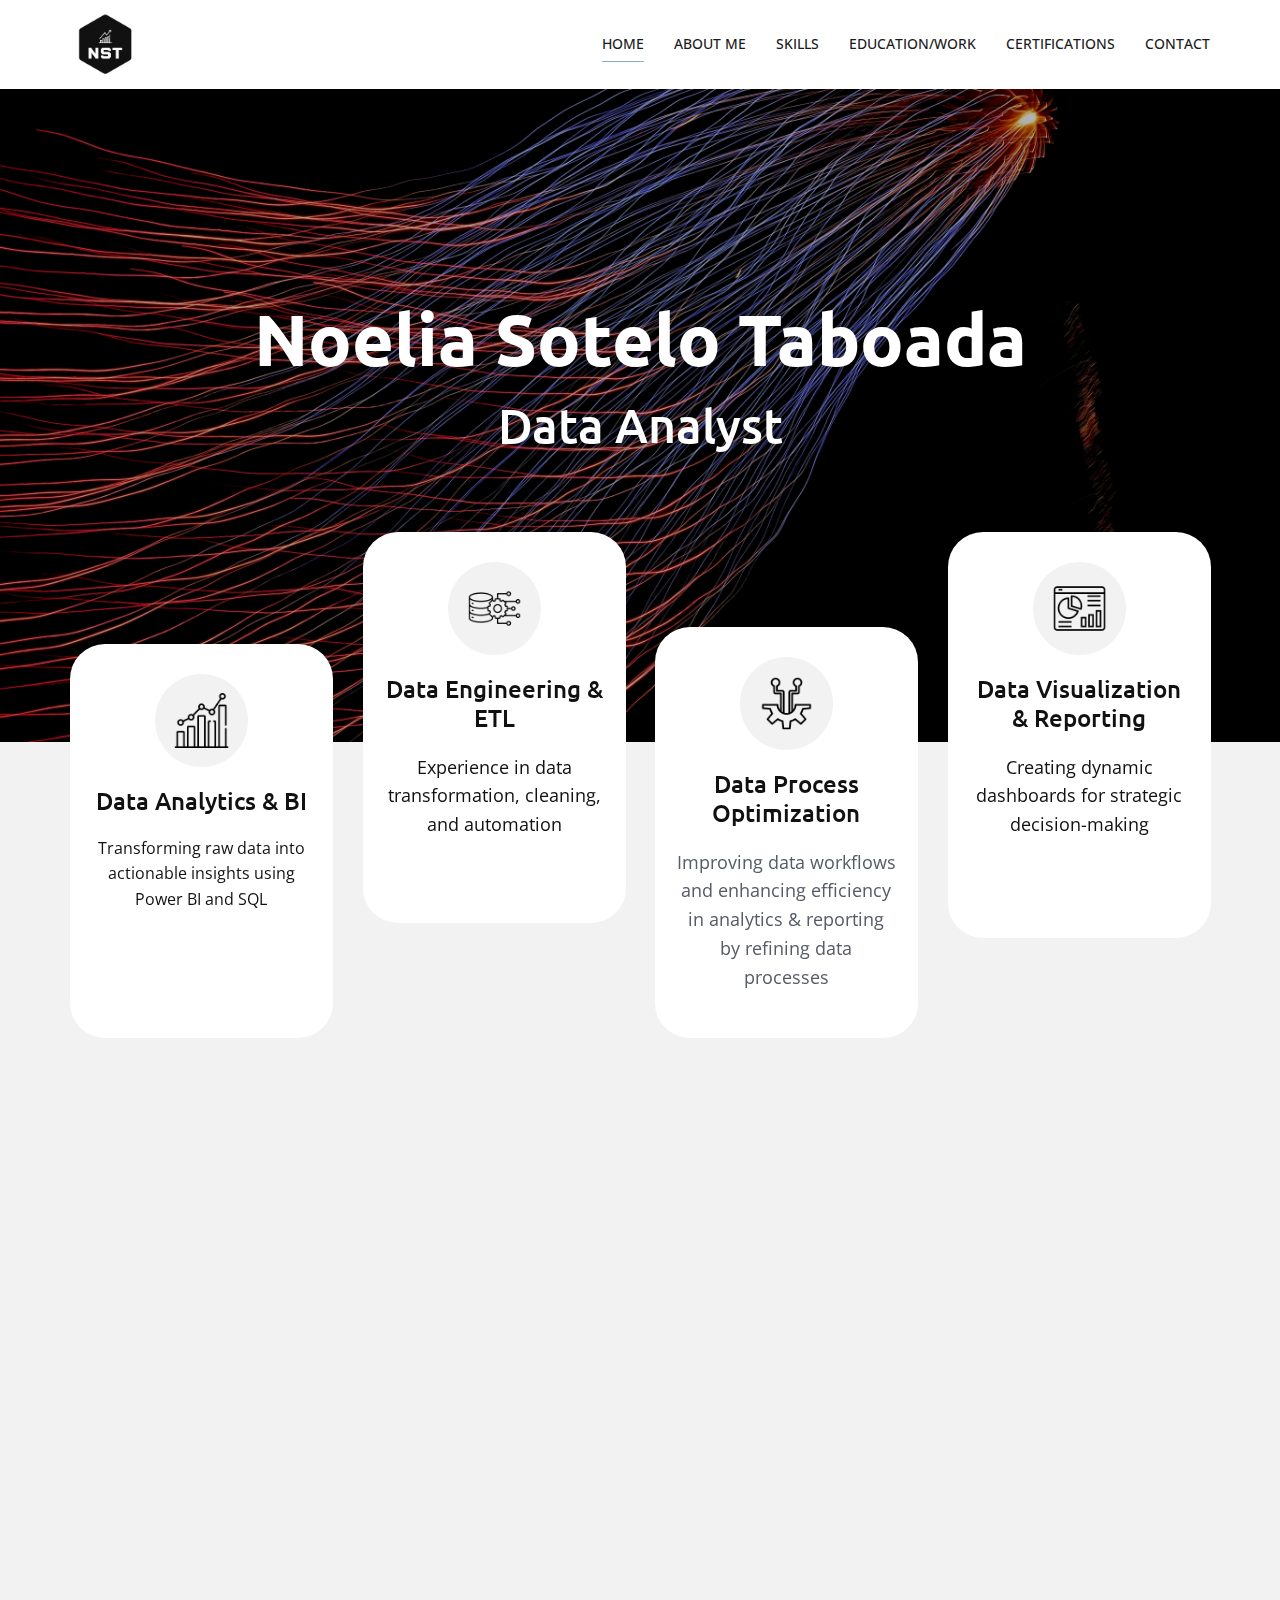
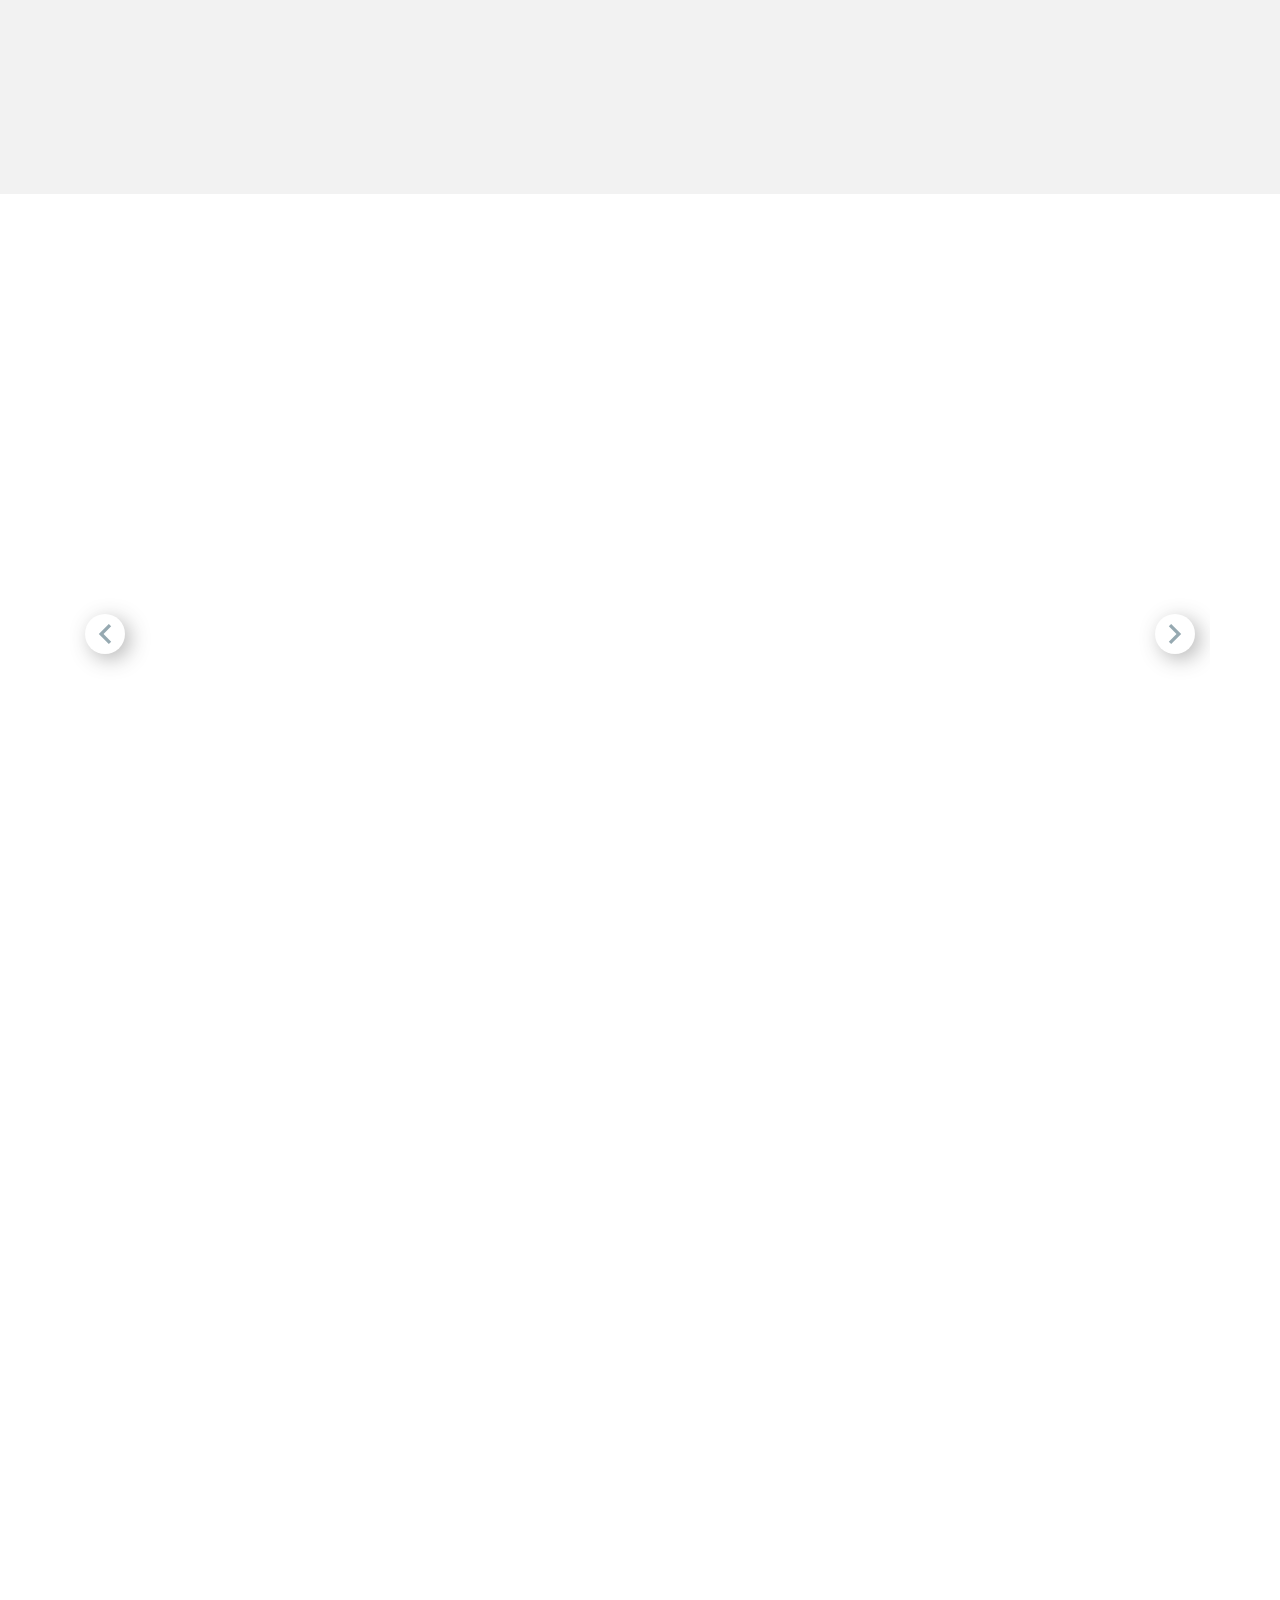
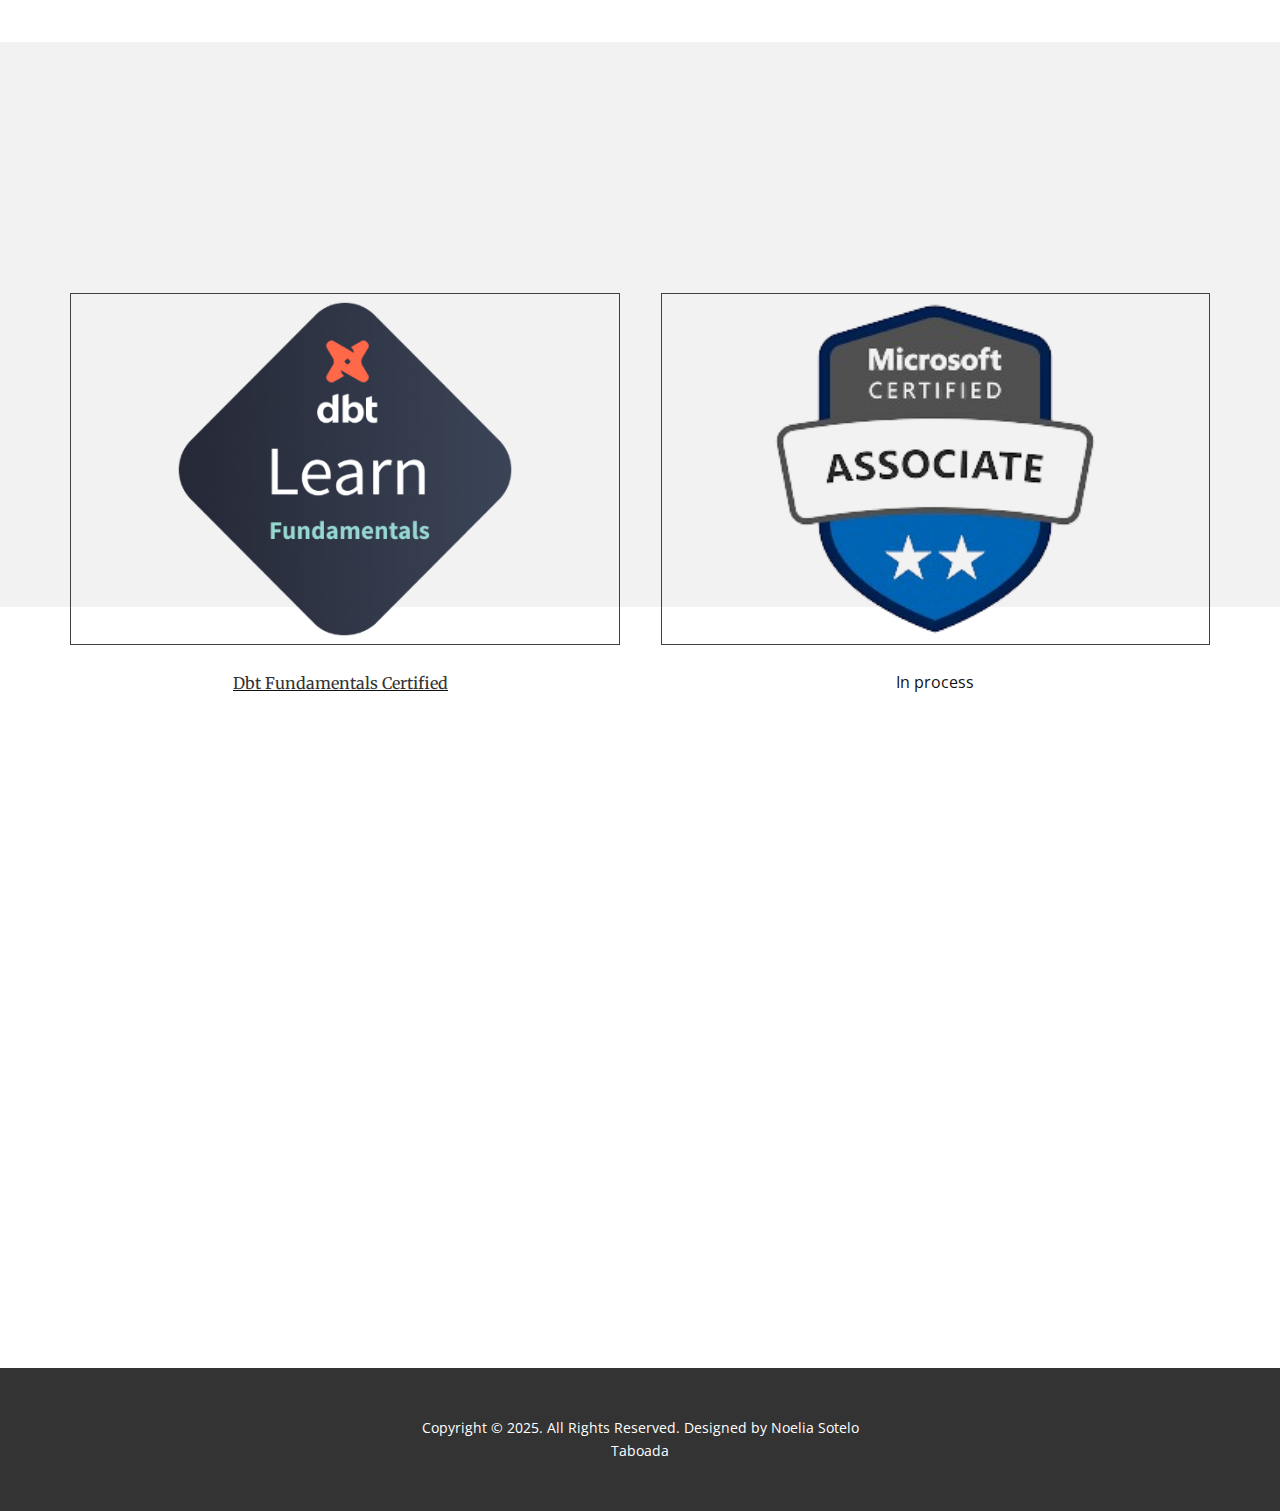
==== index.html @ 63f82e66 "update footer" ====
<!DOCTYPE html>
<html style="font-size: 16px;" lang="es"><head>
    <meta name="viewport" content="width=device-width, initial-scale=1.0">
    <meta charset="utf-8">
    <meta name="description" content="Explora mi experiencia como analista de datos">
    <title>Home</title>
    <link rel="stylesheet" href="css/page.css" media="screen">
<link rel="stylesheet" href="css/index.css" media="screen">
    <script class="u-script" type="text/javascript" src="js/jquery.js" defer=""></script>
    <script class="u-script" type="text/javascript" src="js/page.js" defer=""></script>
    <link id="u-theme-google-font" rel="stylesheet" href="https://fonts.googleapis.com/css?family=Ubuntu:300,300i,400,400i,500,500i,700,700i|Open+Sans:300,300i,400,400i,500,500i,600,600i,700,700i,800,800i">
    <link id="u-page-google-font" rel="stylesheet" href="https://fonts.googleapis.com/css?family=Merriweather:300,300i,400,400i,700,700i,900,900i">
    <script type="application/ld+json">{
		"@context": "http://schema.org",
		"@type": "Organization",
		"name": "",
		"logo": "images/logo.png"
}</script>
    <meta name="theme-color" content="#86afc0">
    <meta property="og:title" content="Home">
    <meta property="og:type" content="website">
  <meta data-intl-tel-input-cdn-path="intlTelInput/"></head>
  <body data-home-page="Home.html" data-home-page-title="Home" data-path-to-root="./" data-include-products="false" class="u-body u-xl-mode" data-lang="es"><header class="u-clearfix u-header u-header" id="sec-0168"><div class="u-clearfix u-sheet u-sheet-1">
        <a href="#" class="u-image u-logo u-image-1" data-image-width="365" data-image-height="331">
          <img src="images/logo.png" class="u-logo-image u-logo-image-1">
        </a>
        <nav class="u-menu u-menu-one-level u-offcanvas u-menu-1">
          <div class="menu-collapse" style="font-size: 0.875rem; letter-spacing: 0px; text-transform: uppercase; font-weight: 500;">
            <a class="u-button-style u-custom-active-border-color u-custom-border u-custom-border-color u-custom-borders u-custom-hover-border-color u-custom-left-right-menu-spacing u-custom-padding-bottom u-custom-text-active-color u-custom-text-color u-custom-text-hover-color u-custom-top-bottom-menu-spacing u-hamburger-link u-nav-link u-text-active-palette-1-base u-text-hover-palette-2-base" href="#">
              <svg class="u-svg-link" viewBox="0 0 24 24"><use xlink:href="#menu-hamburger"></use></svg>
              <svg class="u-svg-content" version="1.1" id="menu-hamburger" viewBox="0 0 16 16" x="0px" y="0px" xmlns:xlink="http://www.w3.org/1999/xlink" xmlns="http://www.w3.org/2000/svg"><g><rect y="1" width="16" height="2"></rect><rect y="7" width="16" height="2"></rect><rect y="13" width="16" height="2"></rect>
</g></svg>
            </a>
          </div>
          <div class="u-custom-menu u-nav-container">
            <ul class="u-nav u-spacing-30 u-unstyled u-nav-1"><li class="u-nav-item"><a class="u-border-1 u-border-active-palette-1-base u-border-hover-palette-1-base u-border-no-left u-border-no-right u-border-no-top u-button-style u-nav-link u-text-active-grey-90 u-text-grey-90 u-text-hover-grey-90" href="./" style="padding: 10px 0px;">Home</a>
</li><li class="u-nav-item"><a class="u-border-1 u-border-active-palette-1-base u-border-hover-palette-1-base u-border-no-left u-border-no-right u-border-no-top u-button-style u-nav-link u-text-active-grey-90 u-text-grey-90 u-text-hover-grey-90" href="./#carousel_82e8" data-page-id="766924313" style="padding: 10px 0px;">About me</a>
</li><li class="u-nav-item"><a class="u-border-1 u-border-active-palette-1-base u-border-hover-palette-1-base u-border-no-left u-border-no-right u-border-no-top u-button-style u-nav-link u-text-active-grey-90 u-text-grey-90 u-text-hover-grey-90" href="./#carousel_1fd3" data-page-id="766924313" style="padding: 10px 0px;">Skills</a>
</li><li class="u-nav-item"><a class="u-border-1 u-border-active-palette-1-base u-border-hover-palette-1-base u-border-no-left u-border-no-right u-border-no-top u-button-style u-nav-link u-text-active-grey-90 u-text-grey-90 u-text-hover-grey-90" href="./#sec-a85e" data-page-id="766924313" style="padding: 10px 0px;">Education/work</a>
</li><li class="u-nav-item"><a class="u-border-1 u-border-active-palette-1-base u-border-hover-palette-1-base u-border-no-left u-border-no-right u-border-no-top u-button-style u-nav-link u-text-active-grey-90 u-text-grey-90 u-text-hover-grey-90" href="./#carousel_a04c" data-page-id="766924313" style="padding: 10px 0px;">Certifications</a>
</li><li class="u-nav-item"><a class="u-border-1 u-border-active-palette-1-base u-border-hover-palette-1-base u-border-no-left u-border-no-right u-border-no-top u-button-style u-nav-link u-text-active-grey-90 u-text-grey-90 u-text-hover-grey-90" href="./#carousel_9b8d" data-page-id="766924313" style="padding: 10px 0px;">Contact</a>
</li></ul>
          </div>
          <div class="u-custom-menu u-nav-container-collapse">
            <div class="u-black u-container-style u-inner-container-layout u-opacity u-opacity-95 u-sidenav">
              <div class="u-inner-container-layout u-sidenav-overflow">
                <div class="u-menu-close"></div>
                <ul class="u-align-center u-nav u-popupmenu-items u-unstyled u-nav-2"><li class="u-nav-item"><a class="u-button-style u-nav-link" href="./">Home</a>
</li><li class="u-nav-item"><a class="u-button-style u-nav-link" href="./#carousel_82e8" data-page-id="766924313">About me</a>
</li><li class="u-nav-item"><a class="u-button-style u-nav-link" href="./#carousel_1fd3" data-page-id="766924313">Skills</a>
</li><li class="u-nav-item"><a class="u-button-style u-nav-link" href="./#sec-a85e" data-page-id="766924313">Education/work</a>
</li><li class="u-nav-item"><a class="u-button-style u-nav-link" href="./#carousel_a04c" data-page-id="766924313">Certifications</a>
</li><li class="u-nav-item"><a class="u-button-style u-nav-link" href="./#carousel_9b8d" data-page-id="766924313">Contact</a>
</li></ul>
              </div>
            </div>
            <div class="u-black u-menu-overlay u-opacity u-opacity-70"></div>
          </div>
        </nav>
      </div></header>
    <section class="u-align-center u-clearfix u-container-align-center u-grey-5 u-valign-top-lg u-valign-top-xl u-section-1" src="" id="carousel_3dba">
      <div class="custom-expanded u-container-style u-group u-image u-shading u-image-1" data-image-width="5472" data-image-height="3648" data-animation-name="flipIn" data-animation-duration="1500" data-animation-delay="0" data-animation-direction="X">
        <div class="u-container-layout u-valign-top u-container-layout-1">
          <h1 class="u-align-center u-text u-text-body-alt-color u-text-default u-text-1">Noelia Sotelo Taboada</h1>
          <h2 class="u-align-center u-subtitle u-text u-text-default u-text-2">Data Analyst</h2>
        </div>
      </div>
      <div class="data-layout-selected u-clearfix u-gutter-30 u-layout-wrap u-layout-wrap-1">
        <div class="u-layout">
          <div class="u-layout-row">
            <div class="u-size-15 u-size-30-md">
              <div class="u-layout-col">
                <div class="u-container-style u-hidden-sm u-hidden-xs u-layout-cell u-size-20 u-layout-cell-1">
                  <div class="u-container-layout u-container-layout-2"></div>
                </div>
                <div class="u-align-center u-container-align-center u-container-style u-layout-cell u-radius u-shape-round u-size-40 u-white u-layout-cell-2" data-animation-name="customAnimationIn" data-animation-duration="1500" data-animation-delay="250">
                  <div class="u-container-layout u-container-layout-3">
                    <span class="u-align-center u-file-icon u-grey-5 u-icon u-icon-circle u-icon-1" data-animation-name="" data-animation-duration="0" data-animation-delay="0" data-animation-direction=""><img src="images/analysis.png" alt=""></span>
                    <h4 class="u-align-center u-text u-text-3"> Data Analytics &amp; BI</h4>
                    <p class="u-align-center u-text u-text-4"> Transforming raw data into actionable insights using Power BI and SQL</p>
                  </div>
                </div>
              </div>
            </div>
            <div class="u-size-15 u-size-30-md">
              <div class="u-layout-col">
                <div class="u-align-center u-container-align-center u-container-style u-layout-cell u-radius u-shape-round u-size-40 u-white u-layout-cell-3" data-animation-name="customAnimationIn" data-animation-duration="1500" data-animation-delay="250">
                  <div class="u-container-layout u-container-layout-4">
                    <span class="u-align-center u-file-icon u-grey-5 u-icon u-icon-circle u-icon-2" data-animation-name="" data-animation-duration="0" data-animation-delay="0" data-animation-direction=""><img src="images/data-engineer1.png" alt=""></span>
                    <h4 class="u-align-center u-text u-text-5"> Data Engineering &amp; ETL</h4>
                    <p class="u-align-center u-text u-text-6"> Experience in data transformation, cleaning, and automation</p>
                  </div>
                </div>
                <div class="u-container-style u-hidden-sm u-hidden-xs u-layout-cell u-size-20 u-layout-cell-4">
                  <div class="u-container-layout u-container-layout-5"></div>
                </div>
              </div>
            </div>
            <div class="u-size-15 u-size-30-md">
              <div class="u-layout-col">
                <div class="u-container-style u-hidden-sm u-hidden-xs u-layout-cell u-size-20 u-layout-cell-5">
                  <div class="u-container-layout u-container-layout-6"></div>
                </div>
                <div class="u-align-center u-container-align-center u-container-style u-layout-cell u-radius u-shape-round u-size-40 u-white u-layout-cell-6" data-animation-name="customAnimationIn" data-animation-duration="1500" data-animation-delay="250">
                  <div class="u-container-layout u-container-layout-7">
                    <span class="u-align-center u-file-icon u-grey-5 u-icon u-icon-circle u-icon-3" data-animation-name="" data-animation-duration="0" data-animation-delay="0" data-animation-direction=""><img src="images/configuracion.png" alt=""></span>
                    <h4 class="u-align-center u-text u-text-7"> Data Process Optimization</h4>
                    <p class="u-align-center u-text u-text-palette-5-dark-2 u-text-8"> Improving data workflows and enhancing efficiency in analytics &amp; reporting by refining data processes</p>
                  </div>
                </div>
              </div>
            </div>
            <div class="u-size-15 u-size-30-md">
              <div class="u-layout-col">
                <div class="u-align-center u-container-align-center u-container-style u-layout-cell u-radius u-shape-round u-size-40 u-white u-layout-cell-7" data-animation-name="customAnimationIn" data-animation-duration="1500" data-animation-delay="250">
                  <div class="u-container-layout u-container-layout-8">
                    <span class="u-align-center u-file-icon u-grey-5 u-icon u-icon-circle u-icon-4" data-animation-name="" data-animation-duration="0" data-animation-delay="0" data-animation-direction=""><img src="images/data-visualization.png" alt=""></span>
                    <h4 class="u-align-center u-text u-text-9"> Data Visualization &amp; Reporting</h4>
                    <p class="u-align-center u-text u-text-10"> Creating dynamic dashboards for strategic decision-making</p>
                  </div>
                </div>
                <div class="u-container-style u-hidden-sm u-hidden-xs u-layout-cell u-size-20 u-layout-cell-8">
                  <div class="u-container-layout u-container-layout-9"></div>
                </div>
              </div>
            </div>
          </div>
        </div>
      </div>
    </section>
    <section class="u-clearfix u-container-align-center u-grey-5 u-section-2" id="carousel_82e8">
      <div class="u-clearfix u-sheet u-valign-middle u-sheet-1">
        <div class="data-layout-selected u-clearfix u-expanded-width u-layout-wrap u-layout-wrap-1">
          <div class="u-layout">
            <div class="u-layout-row">
              <div class="u-container-align-left u-container-style u-layout-cell u-size-32 u-layout-cell-1" data-animation-name="fadeIn" data-animation-duration="1500" data-animation-delay="500">
                <div class="u-container-layout u-valign-middle u-container-layout-1">
                  <h2 class="u-align-left u-text u-text-1">About me</h2>
                  <p class="u-align-left u-spacing-10 u-text u-text-2"> I am a Data Analyst specialized in transforming raw data into strategic insights. My expertise spans the entire data lifecycle, from collection and transformation to analysis and visualization, optimizing decision-making processes.<br>
                    <br>I focus on building efficient data models, automating workflows, and enhancing business intelligence to drive operational efficiency. Passionate about continuous learning, I thrive on applying innovative data strategies to generate real business impact.
                  </p>
                  <a href="files/CV-Noelia-Sotelo-Taboada.pdf" class="u-active-grey-80 u-align-left u-border-2 u-border-active-grey-80 u-border-hover-grey-80 u-border-palette-1-base u-btn u-btn-round u-button-style u-file-link u-hover-grey-80 u-none u-radius-50 u-btn-1">Download cv </a>
                </div>
              </div>
              <div class="u-container-align-center u-container-style u-layout-cell u-size-28 u-layout-cell-2">
                <div class="u-container-layout u-valign-middle u-container-layout-2">
                  <img class="u-image u-image-round u-radius u-image-1" src="images/IMG_0144.jpg" alt="" data-image-width="1170" data-image-height="1405" data-animation-name="customAnimationIn" data-animation-duration="1500" data-animation-delay="700">
                </div>
              </div>
            </div>
          </div>
        </div>
      </div>
    </section>
    <section class="u-clearfix u-section-3" id="carousel_1fd3">
      <div class="u-clearfix u-sheet u-sheet-1">
        <h2 class="u-align-center u-text u-text-default u-text-1" data-animation-name="customAnimationIn" data-animation-duration="1500">Skills</h2>
        <p class="u-align-center u-text u-text-default u-text-2" data-animation-name="customAnimationIn" data-animation-duration="1500" data-animation-delay="0"> Tools &amp; Technologies I work with</p>
        <div class="u-expanded-width u-layout-horizontal u-list u-list-1">
          <div class="u-repeater u-repeater-1">
            <div class="u-align-center u-container-align-center u-container-style u-list-item u-repeater-item u-video-cover u-list-item-1" data-animation-name="customAnimationIn" data-animation-duration="1500" data-animation-delay="500" data-animation-direction="">
              <div class="u-container-layout u-similar-container u-container-layout-1">
                <span class="u-align-center u-file-icon u-icon u-icon-1" data-animation-name="" data-animation-duration="0" data-animation-delay="0" data-animation-direction=""><img src="images/dax-logo.png" alt=""></span>
                <h4 class="u-align-center u-text u-text-3">Dax</h4>
              </div>
            </div>
            <div class="u-align-center u-container-align-center u-container-style u-list-item u-repeater-item u-video-cover u-list-item-2" data-animation-name="customAnimationIn" data-animation-duration="1500" data-animation-delay="500" data-animation-direction="">
              <div class="u-container-layout u-similar-container u-container-layout-2">
                <span class="u-align-center u-file-icon u-icon u-text-grey-80 u-icon-2" data-animation-name="" data-animation-duration="0" data-animation-delay="0" data-animation-direction=""><img src="images/r_project_official_logo_icon_170811-bf71a9bb.png" alt=""></span>
                <h4 class="u-align-center u-text u-text-4">R</h4>
              </div>
            </div>
            <div class="u-align-center u-container-align-center u-container-style u-list-item u-repeater-item u-video-cover u-list-item-3" data-animation-name="customAnimationIn" data-animation-duration="1500" data-animation-delay="500" data-animation-direction="">
              <div class="u-container-layout u-similar-container u-container-layout-3">
                <span class="u-align-center u-file-icon u-icon u-text-grey-80 u-icon-3" data-animation-name="" data-animation-duration="0" data-animation-delay="0" data-animation-direction=""><img src="images/file_type_sql_icon_130152-45b4cf27.png" alt=""></span>
                <h4 class="u-align-center u-text u-text-5">SQL</h4>
              </div>
            </div>
            <div class="u-align-center u-container-align-center u-container-style u-list-item u-repeater-item u-video-cover u-list-item-4" data-animation-name="customAnimationIn" data-animation-duration="1500" data-animation-delay="500" data-animation-direction="">
              <div class="u-container-layout u-similar-container u-container-layout-4">
                <span class="u-align-center u-file-icon u-icon u-text-grey-80 u-icon-4" data-animation-name="" data-animation-duration="0" data-animation-delay="0" data-animation-direction=""><img src="images/729238-f9a98886.png" alt=""></span>
                <h4 class="u-align-center u-text u-text-6">Python</h4>
              </div>
            </div>
            <div class="u-align-center u-container-align-center u-container-style u-list-item u-repeater-item u-video-cover u-list-item-5" data-animation-name="customAnimationIn" data-animation-duration="1500" data-animation-delay="500" data-animation-direction="">
              <div class="u-container-layout u-similar-container u-container-layout-5">
                <span class="u-align-center u-file-icon u-icon u-text-grey-80 u-icon-5" data-animation-name="" data-animation-duration="0" data-animation-delay="0" data-animation-direction=""><img src="images/powerbi_logo_icon_248795-dbd9d9b8.png" alt=""></span>
                <h4 class="u-align-center u-text u-text-7">Power BI</h4>
              </div>
            </div>
            <div class="u-align-center u-container-align-center u-container-style u-list-item u-repeater-item u-video-cover u-list-item-6" data-animation-name="customAnimationIn" data-animation-duration="1500" data-animation-delay="500" data-animation-direction="">
              <div class="u-container-layout u-similar-container u-container-layout-6">
                <span class="u-align-center u-file-icon u-icon u-text-grey-80 u-icon-6" data-animation-name="" data-animation-duration="0" data-animation-delay="0" data-animation-direction=""><img src="images/61369-060f2d51.png" alt=""></span>
                <h4 class="u-align-center u-text u-text-8">Git</h4>
              </div>
            </div>
            <div class="u-align-center u-container-align-center u-container-style u-list-item u-repeater-item u-video-cover u-list-item-7" data-animation-name="customAnimationIn" data-animation-duration="1500" data-animation-delay="500" data-animation-direction="">
              <div class="u-container-layout u-similar-container u-container-layout-7">
                <span class="u-align-center u-file-icon u-icon u-text-grey-80 u-icon-7" data-animation-name="" data-animation-duration="0" data-animation-delay="0" data-animation-direction=""><img src="images/snowflake_logo_icon_167979-4274fcc0.png" alt=""></span>
                <h4 class="u-align-center u-text u-text-9">Snowflake</h4>
              </div>
            </div>
            <div class="u-align-center u-container-align-center u-container-style u-list-item u-repeater-item u-video-cover u-list-item-8" data-animation-name="customAnimationIn" data-animation-duration="1500" data-animation-delay="500" data-animation-direction="">
              <div class="u-container-layout u-similar-container u-container-layout-8">
                <span class="u-align-center u-file-icon u-icon u-text-grey-80 u-icon-8" data-animation-name="" data-animation-duration="0" data-animation-delay="0" data-animation-direction=""><img src="images/google_bigquery_logo_icon_168150-ea6a1270.png" alt=""></span>
                <h4 class="u-align-center u-text u-text-10">Big Query</h4>
              </div>
            </div>
          </div>
          <a class="u-gallery-nav u-gallery-nav-prev u-icon-circle u-opacity u-opacity-70 u-spacing-10 u-text-hover-palette-1-dark-3 u-text-palette-1-dark-1 u-gallery-nav-1" href="#" role="button">
            <span aria-hidden="true">
              <svg viewBox="0 0 256 256"><g><polygon points="207.093,30.187 176.907,0 48.907,128 176.907,256 207.093,225.813 109.28,128"></polygon>
</g></svg>
            </span>
            <span class="sr-only">
              <svg viewBox="0 0 256 256"><g><polygon points="207.093,30.187 176.907,0 48.907,128 176.907,256 207.093,225.813 109.28,128"></polygon>
</g></svg>
            </span>
          </a>
          <a class="u-gallery-nav u-gallery-nav-next u-icon-circle u-opacity u-opacity-70 u-spacing-10 u-text-hover-palette-1-dark-3 u-text-palette-1-dark-1 u-gallery-nav-2" href="#" role="button">
            <span aria-hidden="true">
              <svg viewBox="0 0 306 306"><g id="chevron-right"><polygon points="94.35,0 58.65,35.7 175.95,153 58.65,270.3 94.35,306 247.35,153"></polygon>
</g></svg>
            </span>
            <span class="sr-only">
              <svg viewBox="0 0 306 306"><g id="chevron-right"><polygon points="94.35,0 58.65,35.7 175.95,153 58.65,270.3 94.35,306 247.35,153"></polygon>
</g></svg>
            </span>
          </a>
        </div>
      </div>
    </section>
    <section class="skrollable u-clearfix u-image u-parallax u-shading u-uploaded-video u-section-4" id="sec-a85e" data-image-width="1980" data-image-height="1321">
      <div class="u-clearfix u-sheet u-sheet-1">
        <h2 class="u-align-center u-hidden-lg u-hidden-xl u-text u-text-default-lg u-text-default-md u-text-default-sm u-text-default-xl u-text-1" data-animation-name="customAnimationIn" data-animation-duration="1500" data-animation-delay="0">Education &amp; Work </h2>
        <div class="u-container-style u-expanded-width-xs u-group u-hidden-lg u-hidden-xl u-group-1">
          <div class="u-container-layout u-container-layout-1"></div>
        </div>
        <p class="u-align-center u-hidden-lg u-hidden-xl u-text u-text-2" data-animation-name="customAnimationIn" data-animation-duration="1000" data-animation-delay="0">Work experience </p>
        <p class="u-align-center u-hidden-lg u-hidden-xl u-text u-text-3" data-animation-name="customAnimationIn" data-animation-duration="1000" data-animation-delay="0">Education</p>
        <ul class="u-align-center-lg u-align-center-md u-align-center-sm u-align-center-xl u-align-left-xs u-hidden-lg u-hidden-xl u-text u-text-4" data-animation-name="customAnimationIn" data-animation-duration="1000" data-animation-delay="0">
          <li> Bachelor’s Degree in Computer Science</li>
        </ul>
        <p class="u-align-center-lg u-align-center-md u-align-center-sm u-align-center-xl u-align-left-xs u-hidden-lg u-hidden-xl u-text u-text-5" data-animation-name="customAnimationIn" data-animation-duration="1000" data-animation-delay="0">Universidad de Vigo&nbsp; &nbsp; &nbsp; &nbsp; &nbsp; &nbsp; &nbsp; &nbsp; &nbsp; &nbsp; &nbsp; &nbsp; &nbsp; &nbsp; &nbsp; &nbsp; &nbsp; &nbsp; &nbsp; &nbsp;2019-2023</p>
        <ul class="u-align-center-lg u-align-center-md u-align-center-sm u-align-center-xl u-align-left-xs u-hidden-lg u-hidden-xl u-text u-text-6" data-animation-name="customAnimationIn" data-animation-duration="1000" data-animation-delay="0">
          <li> Master’s Degree in Big Data &amp; Data Science</li>
        </ul>
        <p class="u-align-center-lg u-align-center-md u-align-center-sm u-align-center-xl u-align-left-xs u-hidden-lg u-hidden-xl u-text u-text-7" data-animation-name="customAnimationIn" data-animation-duration="1000" data-animation-delay="0">Universidad Internacional de Valencia&nbsp; &nbsp; &nbsp; &nbsp;2023-2024</p>
        <p class="u-align-center u-hidden-lg u-hidden-xl u-text u-text-8" data-animation-name="customAnimationIn" data-animation-duration="1500" data-animation-delay="500"> A combination of academic training and hands-on experience has enabled me to turn data into valuable business solutions </p>
        <div class="u-accordion u-collapsed-by-default u-expanded-width-xs u-hidden-lg u-hidden-xl u-spacing-3 u-accordion-1">
          <div class="u-accordion-item u-accordion-item-1">
            <a class="u-accordion-link u-button-style u-grey-5 u-text-active-black u-text-grey-60 u-text-hover-black u-accordion-link-1" id="link-accordion-0781" aria-controls="accordion-0781" aria-selected="false">
              <span class="u-accordion-link-text">Data ANALYST</span>
              <span class="u-accordion-link-icon u-icon u-text-grey-40 u-icon-1"><svg class="u-svg-link" preserveAspectRatio="xMidYMin slice" viewBox="0 0 512 512" style=""><use xmlns:xlink="http://www.w3.org/1999/xlink" xlink:href="#svg-8c46"></use></svg><svg xmlns="http://www.w3.org/2000/svg" xmlns:xlink="http://www.w3.org/1999/xlink" version="1.1" xml:space="preserve" class="u-svg-content" viewBox="0 0 512 512" x="0px" y="0px" id="svg-8c46" style="enable-background:new 0 0 512 512;"><g><g><path d="M509.121,125.966c-3.838-3.838-10.055-3.838-13.893,0L256.005,365.194L16.771,125.966c-3.838-3.838-10.055-3.838-13.893,0    c-3.838,3.838-3.838,10.055,0,13.893l246.18,246.175c1.842,1.842,4.337,2.878,6.947,2.878c2.61,0,5.104-1.036,6.946-2.878    l246.17-246.175C512.959,136.021,512.959,129.804,509.121,125.966z"></path>
</g>
</g></svg></span>
            </a>
            <div class="u-accordion-pane u-container-style u-accordion-pane-1" id="accordion-0781" aria-labelledby="link-accordion-0781">
              <div class="u-container-layout u-valign-top u-container-layout-2">
                <p class="u-text u-text-9">2023 - Present </p>
                <p class="u-text u-text-10">@SDG Group</p>
              </div>
            </div>
          </div>
          <div class="u-accordion-item u-accordion-item-2">
            <a class="u-accordion-link u-button-style u-grey-5 u-text-active-black u-text-grey-60 u-text-hover-black u-accordion-link-2" id="link-accordion-4c47" aria-controls="accordion-4c47" aria-selected="false">
              <span class="u-accordion-link-text">iNFRAESTRUCTURE INTERSHIP WORKER</span>
              <span class="u-accordion-link-icon u-icon u-text-grey-40 u-icon-2"><svg class="u-svg-link" preserveAspectRatio="xMidYMin slice" viewBox="0 0 512 512" style=""><use xmlns:xlink="http://www.w3.org/1999/xlink" xlink:href="#svg-5a92"></use></svg><svg xmlns="http://www.w3.org/2000/svg" xmlns:xlink="http://www.w3.org/1999/xlink" version="1.1" xml:space="preserve" class="u-svg-content" viewBox="0 0 512 512" x="0px" y="0px" id="svg-5a92" style="enable-background:new 0 0 512 512;"><g><g><path d="M509.121,125.966c-3.838-3.838-10.055-3.838-13.893,0L256.005,365.194L16.771,125.966c-3.838-3.838-10.055-3.838-13.893,0    c-3.838,3.838-3.838,10.055,0,13.893l246.18,246.175c1.842,1.842,4.337,2.878,6.947,2.878c2.61,0,5.104-1.036,6.946-2.878    l246.17-246.175C512.959,136.021,512.959,129.804,509.121,125.966z"></path>
</g>
</g></svg></span>
            </a>
            <div class="u-accordion-pane u-container-style u-accordion-pane-2" id="accordion-4c47" aria-labelledby="link-accordion-4c47">
              <div class="u-container-layout u-container-layout-3">
                <p class="u-text u-text-11">2022 - 2023</p>
                <p class="u-text u-text-12">@Universidad de Vigo</p>
              </div>
            </div>
          </div>
          <div class="u-accordion-item">
            <a class="u-accordion-link u-button-style u-grey-5 u-text-active-black u-text-grey-60 u-text-hover-black u-accordion-link-3" id="link-accordion-a910" aria-controls="accordion-a910" aria-selected="false">
              <span class="u-accordion-link-text">QUALITY ASSURANCE</span>
              <span class="u-accordion-link-icon u-icon u-text-grey-40 u-icon-3"><svg class="u-svg-link" preserveAspectRatio="xMidYMin slice" viewBox="0 0 512 512" style=""><use xmlns:xlink="http://www.w3.org/1999/xlink" xlink:href="#svg-185b"></use></svg><svg xmlns="http://www.w3.org/2000/svg" xmlns:xlink="http://www.w3.org/1999/xlink" version="1.1" xml:space="preserve" class="u-svg-content" viewBox="0 0 512 512" x="0px" y="0px" id="svg-185b" style="enable-background:new 0 0 512 512;"><g><g><path d="M509.121,125.966c-3.838-3.838-10.055-3.838-13.893,0L256.005,365.194L16.771,125.966c-3.838-3.838-10.055-3.838-13.893,0    c-3.838,3.838-3.838,10.055,0,13.893l246.18,246.175c1.842,1.842,4.337,2.878,6.947,2.878c2.61,0,5.104-1.036,6.946-2.878    l246.17-246.175C512.959,136.021,512.959,129.804,509.121,125.966z"></path>
</g>
</g></svg></span>
            </a>
            <div class="u-accordion-pane u-container-style u-accordion-pane-3" id="accordion-a910" aria-labelledby="link-accordion-a910" aria-expanded="true">
              <div class="u-container-layout u-container-layout-4">
                <p class="u-text u-text-13">
                  <span style="font-weight: 700;">2022</span>
                  <br>
                  <br>@Quobis
                </p>
              </div>
            </div>
          </div>
        </div>
        <h2 class="u-align-center u-hidden-xs u-text u-text-default-lg u-text-default-md u-text-default-sm u-text-default-xl u-text-14" data-animation-name="customAnimationIn" data-animation-duration="1500" data-animation-delay="0">Education &amp; Work </h2>
        <p class="u-align-center u-hidden-xs u-text u-text-15" data-animation-name="customAnimationIn" data-animation-duration="1500" data-animation-delay="500"> A combination of academic training and hands-on experience has enabled me to turn data into valuable business solutions </p>
        <div class="u-expanded-width u-hidden-xs u-list u-preserve-proportions u-list-1">
          <div class="u-repeater u-repeater-1">
            <div class="u-align-left u-container-align-left u-container-style u-list-item u-opacity u-opacity-80 u-radius u-repeater-item u-shape-round u-white u-list-item-1" data-animation-name="customAnimationIn" data-animation-duration="1500" data-animation-delay="500">
              <div class="u-container-layout u-similar-container u-container-layout-5">
                <div class="u-border-3 u-border-palette-1-dark-1 u-line u-line-vertical u-opacity u-opacity-60 u-line-1"></div>
                <div class="u-border-3 u-border-palette-1-dark-1 u-line u-line-vertical u-opacity u-opacity-60 u-line-2"></div>
                <div class="u-border-3 u-border-palette-1-dark-1 u-line u-line-horizontal u-line-3"></div>
                <div class="u-border-3 u-border-palette-1-dark-1 u-line u-line-horizontal u-line-4"></div>
                <div class="u-border-3 u-border-palette-1-dark-1 u-line u-line-vertical u-opacity u-opacity-60 u-line-5"></div>
                <div class="u-border-3 u-border-palette-1-dark-1 u-line u-line-vertical u-opacity u-opacity-60 u-line-6"></div>
                <div class="u-border-3 u-border-palette-1-dark-1 u-line u-line-vertical u-opacity u-opacity-60 u-line-7"></div>
                <div class="u-border-3 u-border-palette-1-dark-1 u-line u-line-vertical u-opacity u-opacity-60 u-line-8"></div>
                <div class="u-border-3 u-border-palette-1-dark-1 u-line u-line-vertical u-opacity u-opacity-60 u-line-9"></div>
                <div class="u-border-3 u-border-palette-1-dark-1 u-line u-line-horizontal u-line-10"></div>
                <div class="u-border-3 u-border-palette-1-dark-1 u-line u-line-vertical u-opacity u-opacity-60 u-line-11"></div>
                <div class="u-border-3 u-border-palette-1-dark-1 u-line u-line-horizontal u-line-12"></div>
                <p class="u-small-text u-text u-text-variant u-text-16">
                  <span style="font-size: 0.75rem;" class="u-text-grey-70">
                    <span style="font-size: 0.875rem;" class="u-text-black">Infraestructure internship worker</span>
                    <br>&nbsp; &nbsp; &nbsp; &nbsp; &nbsp; &nbsp; &nbsp; &nbsp; &nbsp;Universidade de Vigo
                  </span>
                </p>
                <p class="u-small-text u-text u-text-variant u-text-17">&nbsp; Data Analyst<br>
                  <span style="font-size: 0.75rem;" class="u-text-grey-70">&nbsp; &nbsp; &nbsp; SDG Group</span>
                </p>
                <p class="u-small-text u-text u-text-variant u-text-18">Quality Assurance<br>
                  <span style="font-size: 0.75rem;" class="u-text-grey-70">&nbsp; &nbsp; &nbsp; &nbsp; &nbsp; &nbsp; &nbsp; &nbsp;Quobis</span>
                </p>
                <div class="custom-expanded u-border-4 u-border-palette-1-light-1 u-line u-line-horizontal u-line-13"></div>
                <div class="u-shape u-shape-svg u-text-palette-1-dark-1 u-shape-1">
                  <svg class="u-svg-link" preserveAspectRatio="none" viewBox="0 0 160 140" style=""><use xlink:href="#svg-20ee"></use></svg>
                  <svg class="u-svg-content" viewBox="0 0 160 140" x="0px" y="0px" id="svg-20ee" style="enable-background:new 0 0 160 140;"><path d="M103.7,0H0v140h103.7L160,70L103.7,0z"></path></svg>
                </div>
                <div class="u-shape u-shape-svg u-text-palette-1-dark-1 u-shape-2">
                  <svg class="u-svg-link" preserveAspectRatio="none" viewBox="0 0 160 140" style=""><use xlink:href="#svg-f0e5"></use></svg>
                  <svg class="u-svg-content" viewBox="0 0 160 140" x="0px" y="0px" id="svg-f0e5" style="enable-background:new 0 0 160 140;"><path d="M103.7,0H0v140h103.7L160,70L103.7,0z"></path></svg>
                </div>
                <div class="u-shape u-shape-svg u-text-palette-1-dark-1 u-shape-3">
                  <svg class="u-svg-link" preserveAspectRatio="none" viewBox="0 0 160 140" style=""><use xlink:href="#svg-8f00"></use></svg>
                  <svg class="u-svg-content" viewBox="0 0 160 140" x="0px" y="0px" id="svg-8f00" style="enable-background:new 0 0 160 140;"><path d="M103.7,0H0v140h103.7L160,70L103.7,0z"></path></svg>
                </div>
                <div class="u-shape u-shape-svg u-text-palette-1-dark-1 u-shape-4">
                  <svg class="u-svg-link" preserveAspectRatio="none" viewBox="0 0 160 140" style=""><use xlink:href="#svg-da3f"></use></svg>
                  <svg class="u-svg-content" viewBox="0 0 160 140" x="0px" y="0px" id="svg-da3f" style="enable-background:new 0 0 160 140;"><path d="M103.7,0H0v140h103.7L160,70L103.7,0z"></path></svg>
                </div>
                <div class="u-shape u-shape-svg u-text-palette-1-dark-1 u-shape-5">
                  <svg class="u-svg-link" preserveAspectRatio="none" viewBox="0 0 160 140" style=""><use xlink:href="#svg-18f4"></use></svg>
                  <svg class="u-svg-content" viewBox="0 0 160 140" x="0px" y="0px" id="svg-18f4" style="enable-background:new 0 0 160 140;"><path d="M103.7,0H0v140h103.7L160,70L103.7,0z"></path></svg>
                </div>
                <div class="u-shape u-shape-svg u-text-palette-1-dark-1 u-shape-6">
                  <svg class="u-svg-link" preserveAspectRatio="none" viewBox="0 0 160 140" style=""><use xlink:href="#svg-4092"></use></svg>
                  <svg class="u-svg-content" viewBox="0 0 160 140" x="0px" y="0px" id="svg-4092" style="enable-background:new 0 0 160 140;"><path d="M103.7,0H0v140h103.7L160,70L103.7,0z"></path></svg>
                </div>
                <div class="u-shape u-shape-svg u-text-palette-1-dark-1 u-shape-7">
                  <svg class="u-svg-link" preserveAspectRatio="none" viewBox="0 0 160 140" style=""><use xlink:href="#svg-92de"></use></svg>
                  <svg class="u-svg-content" viewBox="0 0 160 140" x="0px" y="0px" id="svg-92de" style="enable-background:new 0 0 160 140;"><path d="M103.7,0H0v140h103.7L160,70L103.7,0z"></path></svg>
                </div>
                <p class="u-text u-text-body-alt-color u-text-19">2019</p>
                <p class="u-text u-text-body-alt-color u-text-20">2020 </p>
                <p class="u-align-left u-text u-text-body-alt-color u-text-21">2021</p>
                <p class="u-text u-text-body-alt-color u-text-22">2022</p>
                <p class="u-align-left u-text u-text-body-alt-color u-text-23">2023</p>
                <p class="u-text u-text-body-alt-color u-text-24">2024</p>
                <p class="u-align-left u-text u-text-body-alt-color u-text-25">2025</p>
                <p class="u-small-text u-text u-text-variant u-text-26"> Master’s Degree in Big Data &amp;&nbsp; Data Science&nbsp;<span style="font-size: 0.75rem;">&nbsp; &nbsp; &nbsp; &nbsp; &nbsp; &nbsp; &nbsp; &nbsp; &nbsp; &nbsp; &nbsp; &nbsp; <span class="u-text-grey-70">Universidad Internacional de Valencia</span>
                  </span>
                </p>
                <p class="u-align-left u-small-text u-text u-text-variant u-text-27"> Bachelor’s Degree in Computer Science<br>
                  <span class="u-text-grey-70" style="font-size: 0.75rem;">&nbsp; &nbsp; &nbsp; &nbsp; &nbsp; &nbsp; &nbsp; &nbsp; &nbsp;Universidade de Vigo</span>
                  <br>
                  <span style="font-size: 0.75rem;" class="u-text-grey-70"></span>
                </p>
              </div>
            </div>
          </div>
          <div class="u-preserve-proportions-child" style="padding-top: 34.65%;"></div>
        </div>
      </div>
    </section>
    <section class="u-align-center u-clearfix u-white u-section-5" id="carousel_a04c">
      <div class="u-align-center u-container-align-center u-container-style u-expanded-width u-grey-5 u-group u-shape-rectangle u-group-1">
        <div class="u-container-layout u-container-layout-1">
          <h2 class="u-align-center u-text u-text-default u-text-1" data-animation-name="customAnimationIn" data-animation-duration="1500" data-animation-delay="500">Certifications</h2>
          <div class="u-gallery u-layout-grid u-lightbox u-show-text-on-hover u-gallery-1">
            <div class="u-gallery-inner u-gallery-inner-1">
              <div class="u-border-1 u-border-grey-75 u-effect-fade u-effect-hover-zoom u-gallery-item u-gallery-item-1">
                <div class="u-back-slide" data-image-width="400" data-image-height="400">
                  <img class="u-back-image u-expanded u-image-contain" src="images/f8fbba21-ac36-4b6c-bf72-4b4e58223aed.png" alt="Dbt fundamentals">
                </div>
                <div class="u-container-align-center u-over-slide u-shading u-valign-top u-over-slide-1">
                  <h3 class="u-align-center u-gallery-heading" style="margin-right: 0px; margin-left: 0px;">Dbt fundamentals</h3>
                </div>
              </div>
              <div class="u-border-1 u-border-grey-75 u-effect-fade u-effect-hover-zoom u-gallery-item u-gallery-item-2">
                <div class="u-back-slide" data-image-width="225" data-image-height="225">
                  <img class="u-back-image u-expanded u-image-contain" src="images/images-removebg-preview2.png" alt="PL-300 Power BI">
                </div>
                <div class="u-container-align-center u-over-slide u-shading u-valign-top u-over-slide-2">
                  <h3 class="u-align-center u-gallery-heading" style="margin-right: 0px; margin-left: 0px;">PL-300 Power BI</h3>
                </div>
              </div>
            </div>
          </div>
        </div>
      </div>
      <p class="u-align-center u-text u-text-2">In process</p>
      <p class="u-align-center u-custom-font u-font-merriweather u-text u-text-3">
        <a class="u-active-none u-border-none u-btn u-button-link u-button-style u-hover-none u-none u-text-grey-80 u-text-hover-black u-btn-1" href="https://credentials.getdbt.com/9beb5f8f-0697-4a9c-8f9a-a2245b88e926#acc.14MZCaYf">Dbt Fundamentals Certified </a>
      </p>
    </section>
    <section class="u-clearfix u-section-6" id="carousel_9b8d">
      <div class="u-clearfix u-sheet u-sheet-1">
        <h2 class="u-align-center u-text u-text-default u-text-1" data-animation-name="customAnimationIn" data-animation-duration="1500" data-animation-delay="200">Contact</h2>
        <div class="u-expanded-width u-list u-list-1">
          <div class="u-repeater u-repeater-1">
            <div class="u-container-style u-list-item u-repeater-item u-list-item-1" data-animation-name="customAnimationIn" data-animation-duration="1000" data-animation-delay="0">
              <div class="u-container-layout u-similar-container u-valign-bottom-xs u-container-layout-1">
                <h4 class="u-text u-text-2">
                  <span class="u-file-icon u-icon u-icon-1"><img src="images/icons8-telfono-64.png" alt=""></span>&nbsp;
                </h4>
                <div class="u-border-3 u-border-palette-1-light-2 u-line u-line-horizontal u-line-1"></div>
                <p class="u-text u-text-3">
                  <a class="u-active-none u-border-none u-btn u-button-link u-button-style u-hover-none u-none u-text-palette-1-dark-1 u-btn-1" href="tel:600607233">&nbsp; &nbsp; &nbsp; &nbsp; &nbsp; &nbsp; &nbsp; &nbsp; &nbsp; &nbsp;(34) 600607233</a>
                </p>
              </div>
            </div>
            <div class="u-container-style u-list-item u-repeater-item u-list-item-2" data-animation-name="customAnimationIn" data-animation-duration="1000" data-animation-delay="0">
              <div class="u-container-layout u-similar-container u-valign-bottom-xs u-container-layout-2">
                <h4 class="u-text u-text-4">
                  <span class="u-file-icon u-icon u-icon-2"><img src="images/correo-electronico.png" alt=""></span>&nbsp;
                </h4>
                <div class="u-border-3 u-border-palette-1-light-2 u-line u-line-horizontal u-line-2"></div>
                <p class="u-text u-text-5">
                  <a class="u-active-none u-border-none u-btn u-button-link u-button-style u-hover-none u-none u-text-palette-1-dark-1 u-btn-2" href="mailto:noeliasotelotaboada01@gmail.com">&nbsp;noeliasotelotaboada01@gmail.com</a>
                </p>
              </div>
            </div>
            <div class="u-container-style u-list-item u-repeater-item u-list-item-3" data-animation-name="customAnimationIn" data-animation-duration="1000" data-animation-delay="0">
              <div class="u-container-layout u-similar-container u-valign-bottom-xs u-container-layout-3">
                <h4 class="u-text u-text-6">
                  <span class="u-file-icon u-icon u-icon-3"><img src="images/logotipo-de-linkedin.png" alt=""></span>&nbsp;
                </h4>
                <div class="u-border-3 u-border-palette-1-light-2 u-line u-line-horizontal u-line-3"></div>
                <p class="u-text u-text-7">&nbsp; &nbsp; &nbsp; &nbsp; &nbsp; &nbsp; &nbsp; &nbsp; &nbsp; &nbsp; &nbsp;<a class="u-active-none u-border-none u-btn u-button-link u-button-style u-hover-none u-none u-text-palette-1-dark-1 u-btn-3" href="https://www.linkedin.com/in/noelia-sotelo-taboada-2ab060235/">&nbsp; &nbsp;LinkedIn</a>
                </p>
              </div>
            </div>
          </div>
        </div>
      </div>
    </section>   
    <footer class="u-align-center u-clearfix u-container-align-center u-footer u-grey-80 u-footer" id="sec-143b"><div class="u-clearfix u-sheet u-sheet-1">
        <p class="u-small-text u-text u-text-variant u-text-1"> Copyright © 2025. All Rights Reserved. Designed by Noelia Sotelo Taboada</p>
      </div></footer>  
</body></html>
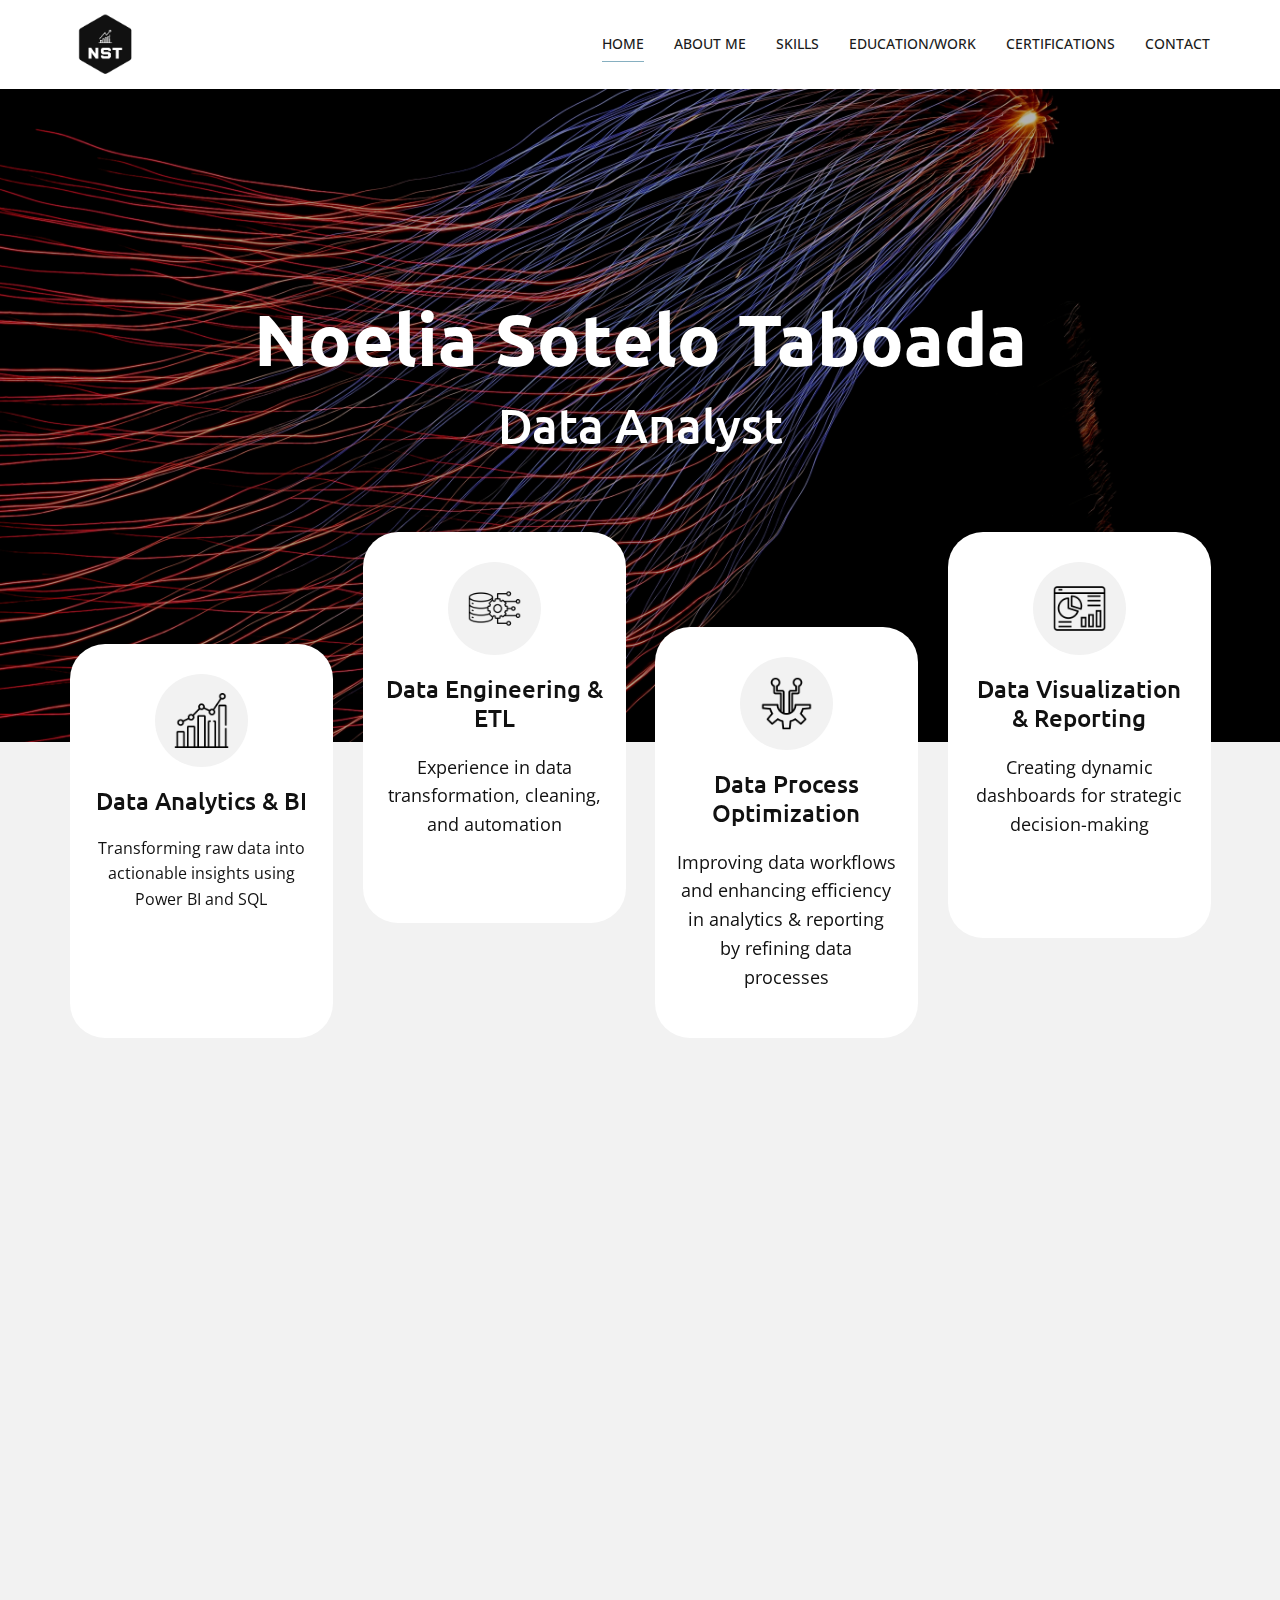
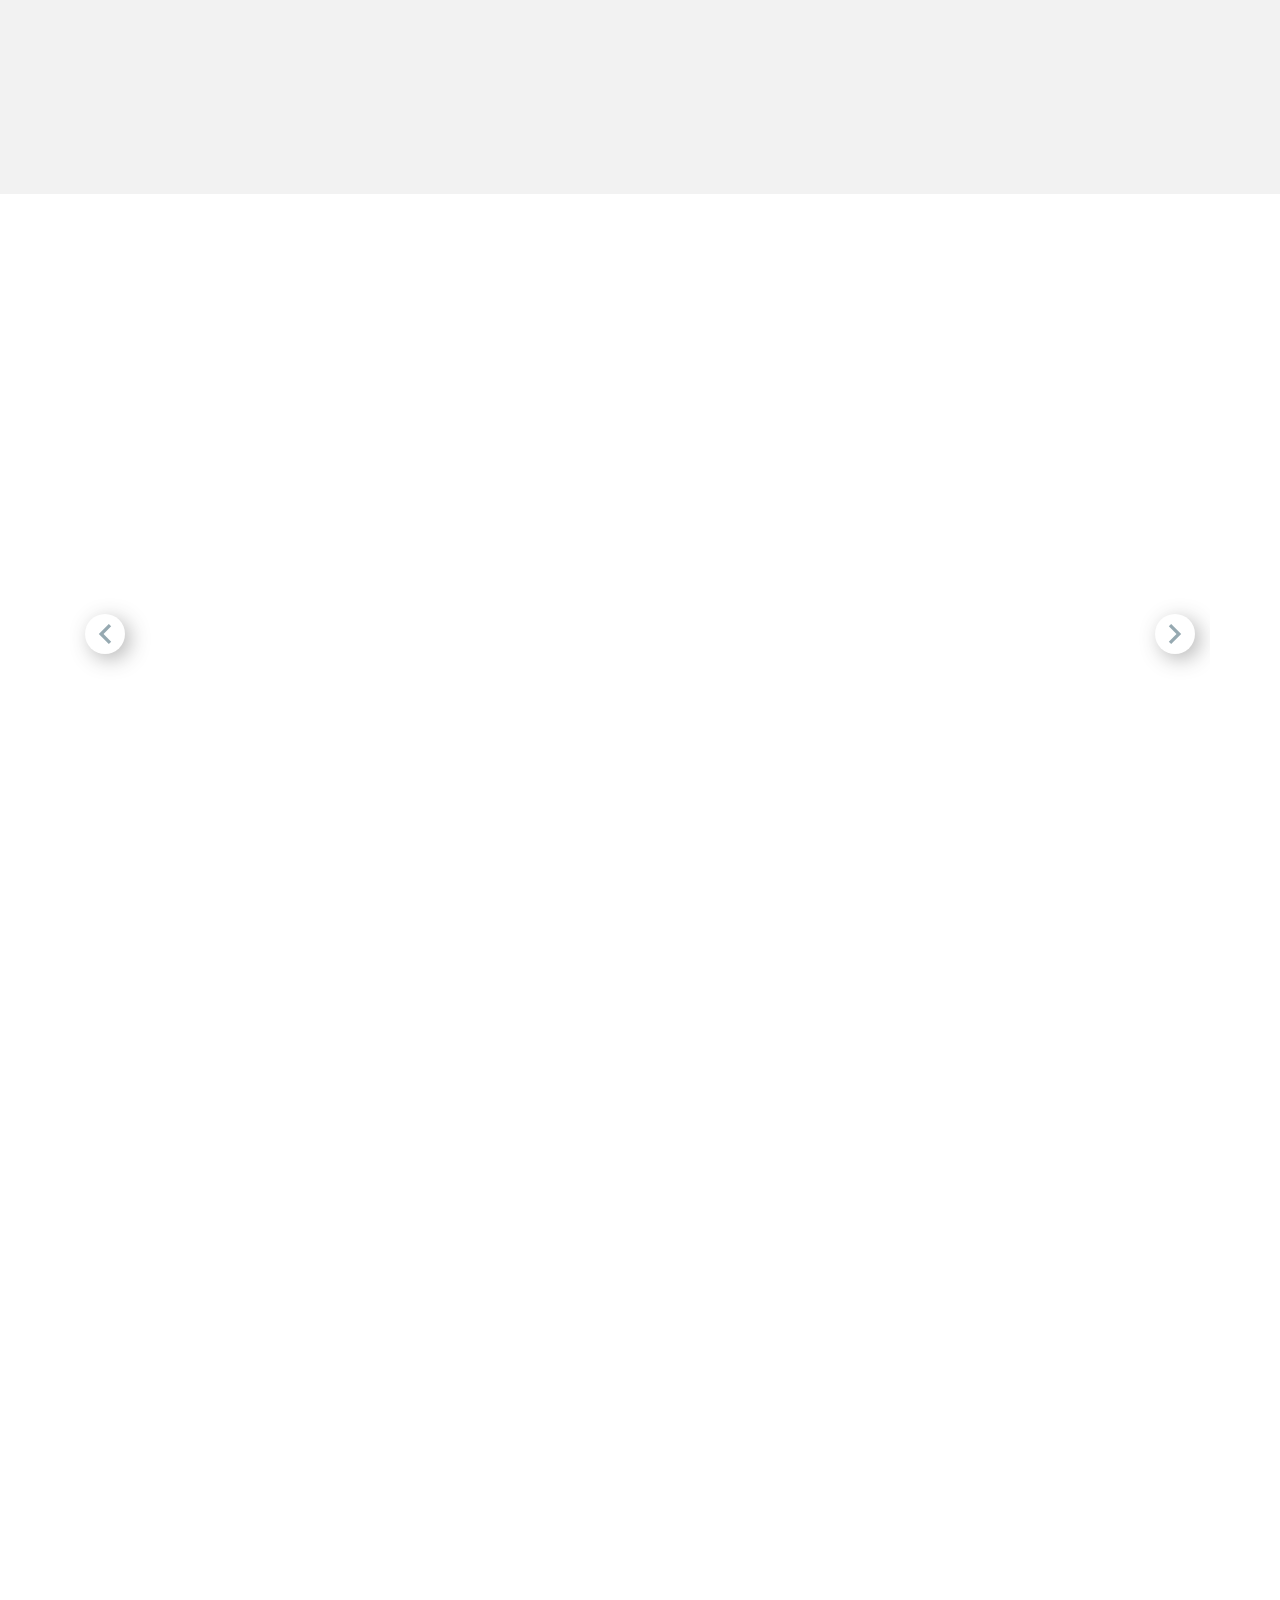
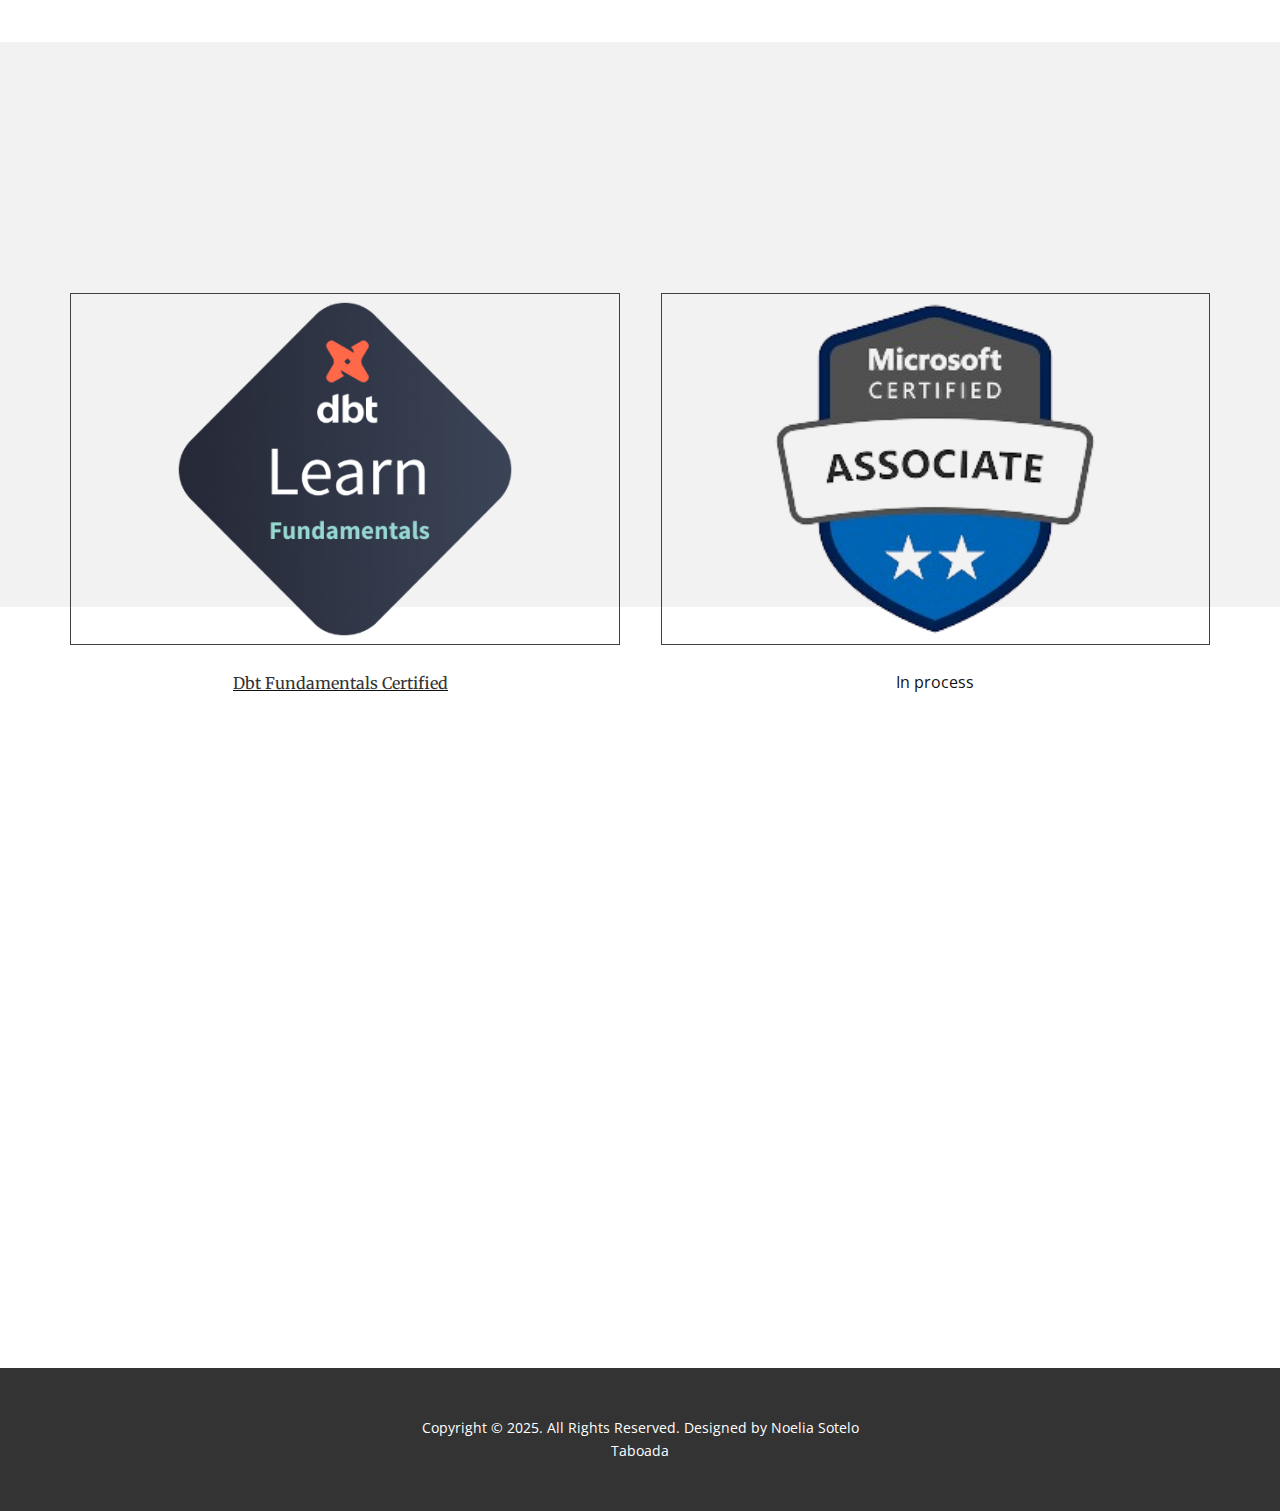
==== commit d0833ddd: "update index" ====
--- a/index.html
+++ b/index.html
@@ -105,7 +105,7 @@
                   <div class="u-container-layout u-container-layout-7">
                     <span class="u-align-center u-file-icon u-grey-5 u-icon u-icon-circle u-icon-3" data-animation-name="" data-animation-duration="0" data-animation-delay="0" data-animation-direction=""><img src="images/configuracion.png" alt=""></span>
                     <h4 class="u-align-center u-text u-text-7"> Data Process Optimization</h4>
-                    <p class="u-align-center u-text u-text-palette-5-dark-2 u-text-8"> Improving data workflows and enhancing efficiency in analytics &amp; reporting by refining data processes</p>
+                    <p class="u-align-center u-text u-text-8"> Improving data workflows and enhancing efficiency in analytics &amp; reporting by refining data processes</p>
                   </div>
                 </div>
               </div>
@@ -446,8 +446,8 @@
           </div>
         </div>
       </div>
-    </section>   
+    </section> 
     <footer class="u-align-center u-clearfix u-container-align-center u-footer u-grey-80 u-footer" id="sec-143b"><div class="u-clearfix u-sheet u-sheet-1">
         <p class="u-small-text u-text u-text-variant u-text-1"> Copyright © 2025. All Rights Reserved. Designed by Noelia Sotelo Taboada</p>
-      </div></footer>  
+      </div></footer>
 </body></html>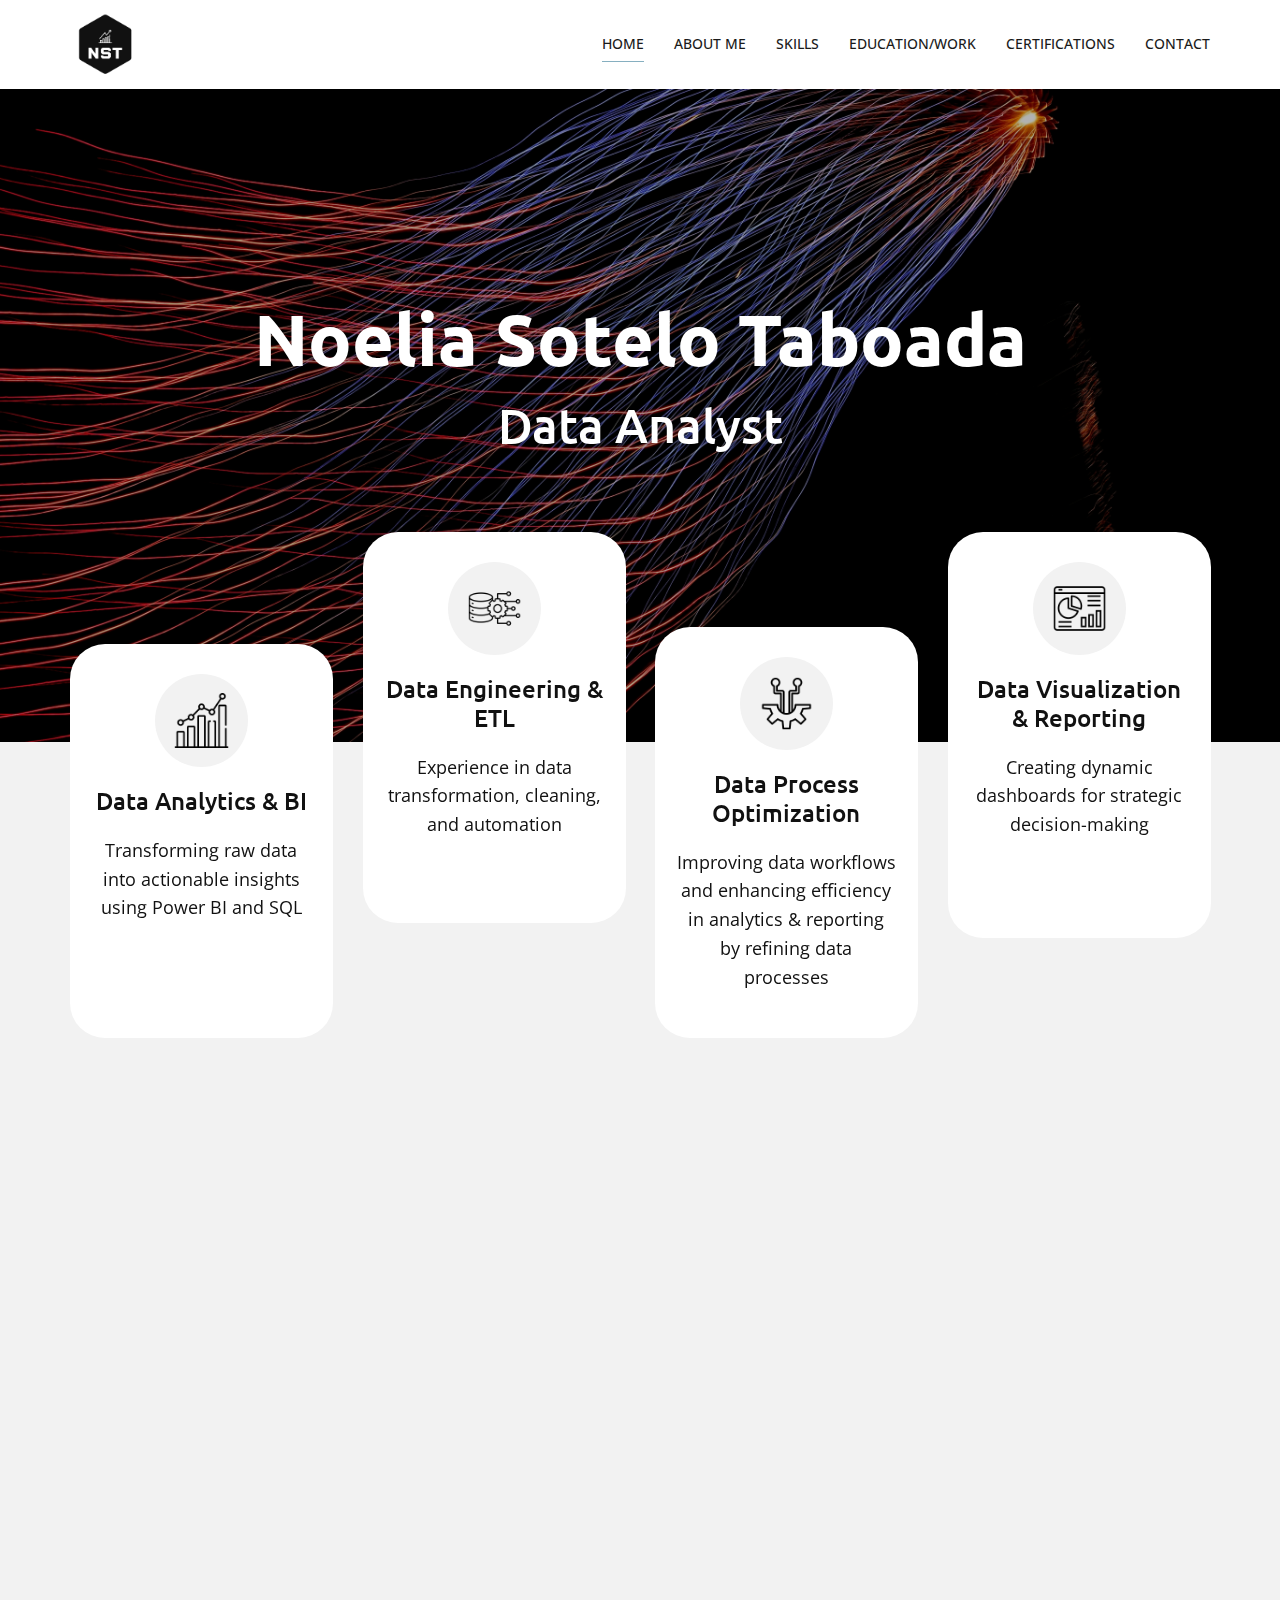
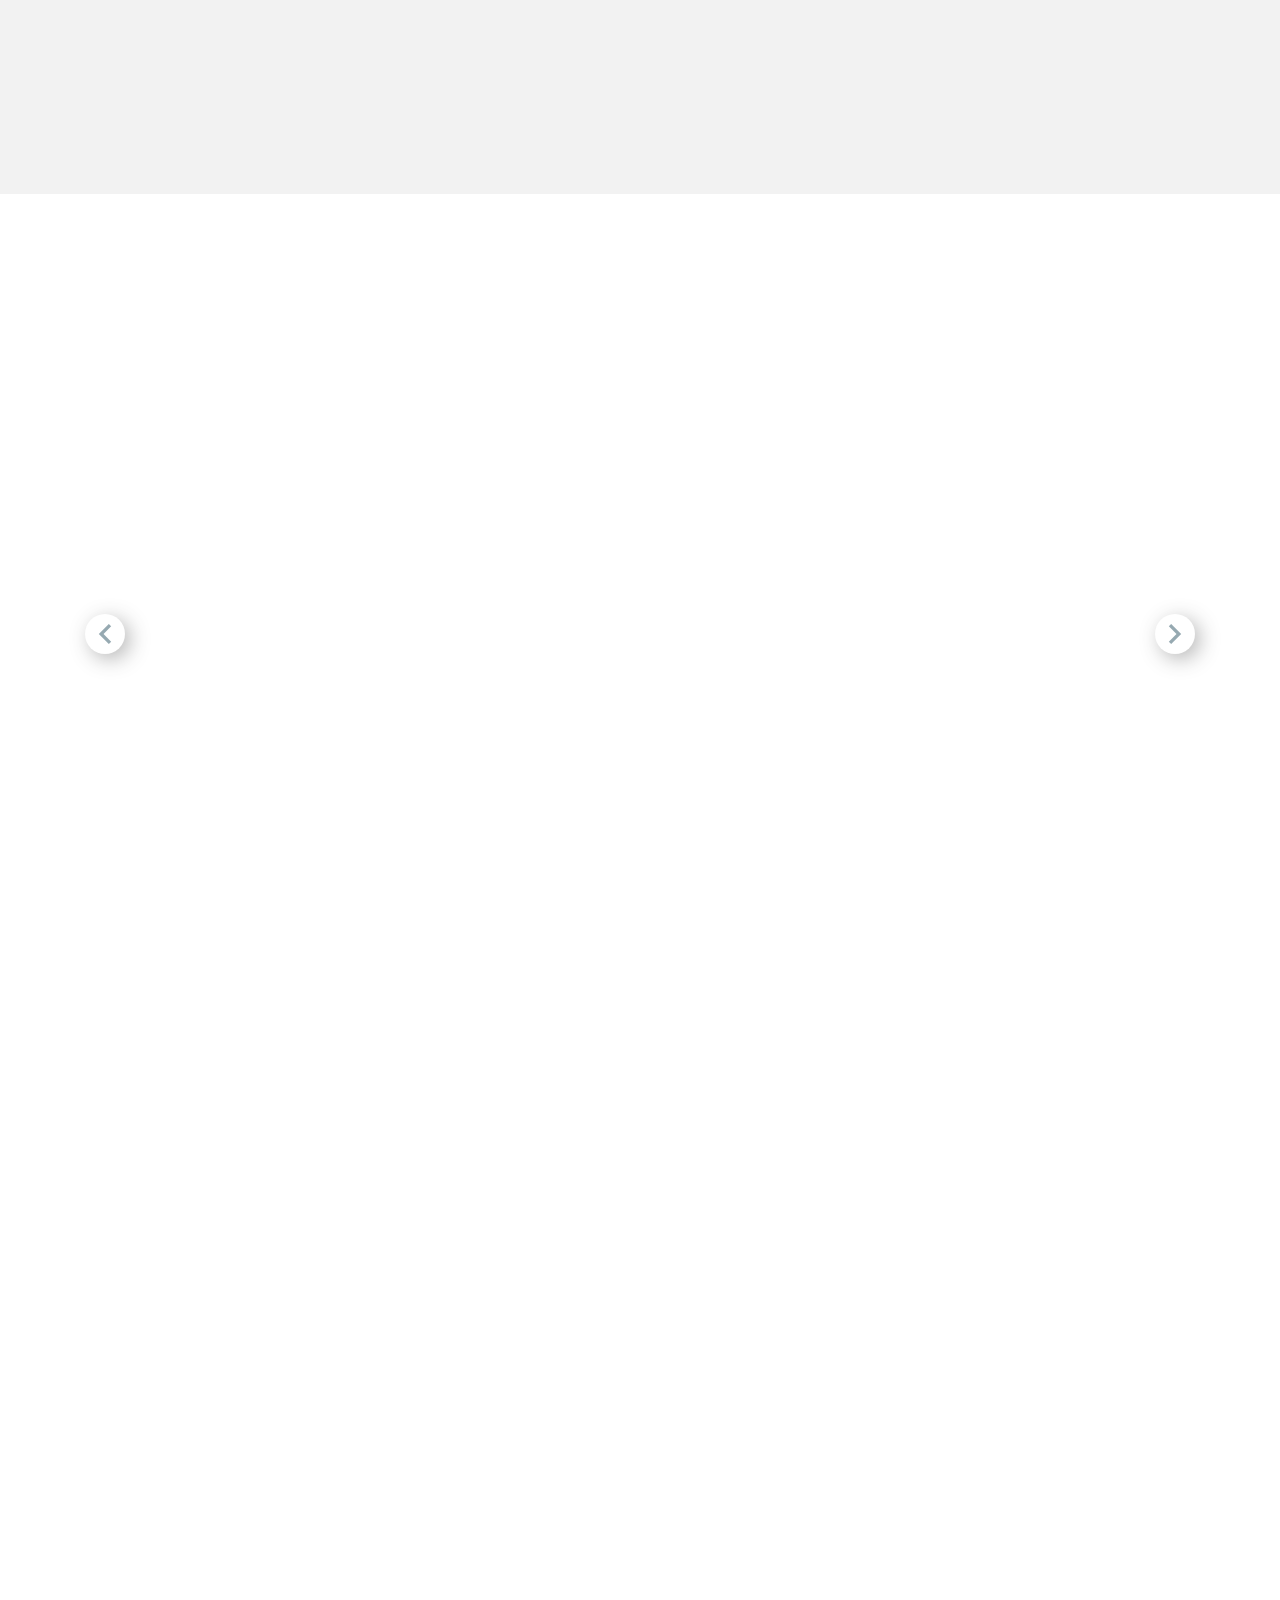
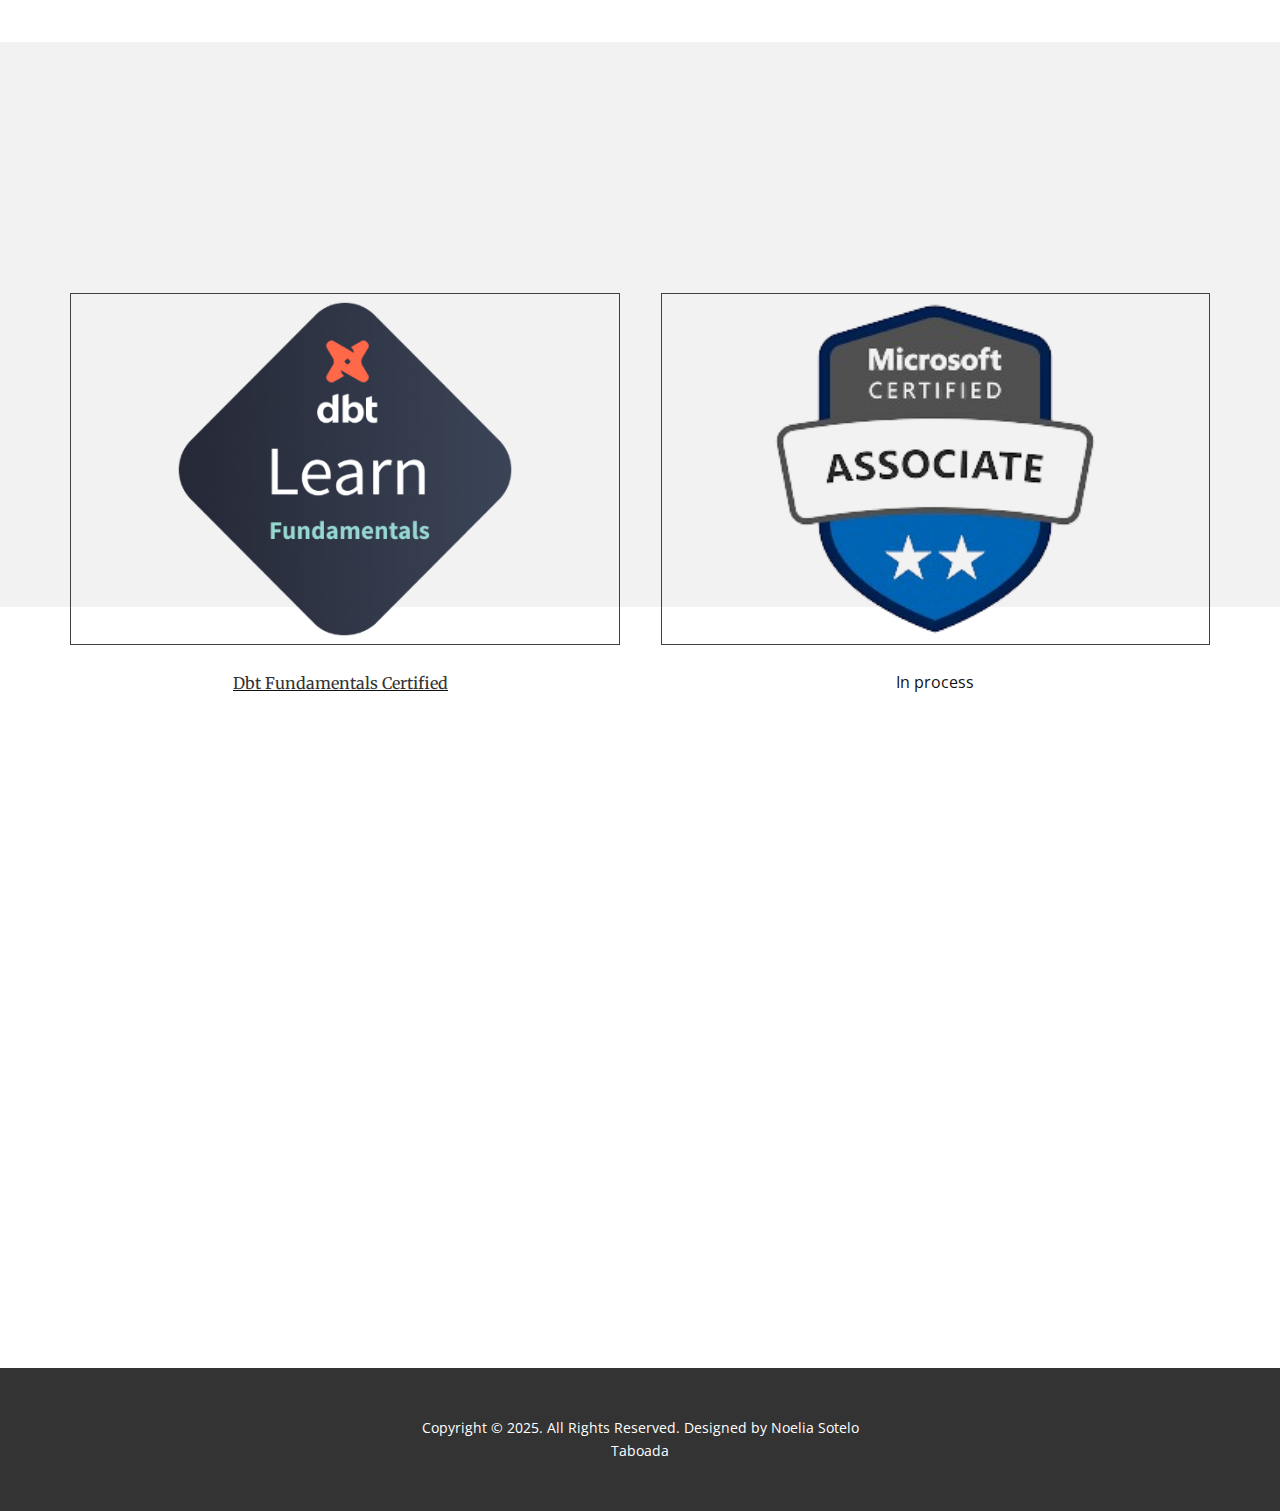
==== commit f598f9d4: "update language" ====
--- a/index.html
+++ b/index.html
@@ -1,5 +1,5 @@
 <!DOCTYPE html>
-<html style="font-size: 16px;" lang="es"><head>
+<html style="font-size: 16px;" lang="en"><head>
     <meta name="viewport" content="width=device-width, initial-scale=1.0">
     <meta charset="utf-8">
     <meta name="description" content="Explora mi experiencia como analista de datos">
@@ -375,7 +375,7 @@
         </div>
       </div>
     </section>
-    <section class="u-align-center u-clearfix u-white u-section-5" id="carousel_a04c">
+    <section class="u-align-center u-clearfix u-container-align-center u-white u-section-5" id="carousel_a04c">
       <div class="u-align-center u-container-align-center u-container-style u-expanded-width u-grey-5 u-group u-shape-rectangle u-group-1">
         <div class="u-container-layout u-container-layout-1">
           <h2 class="u-align-center u-text u-text-default u-text-1" data-animation-name="customAnimationIn" data-animation-duration="1500" data-animation-delay="500">Certifications</h2>
--- a/css/page.css
+++ b/css/page.css
@@ -1091,15 +1091,21 @@
 }
 .u-text a,
 .u-post-content a,
-.u-tab-item a,
-.u-nav-item a,
-.u-filter-item a,
 .u-product-control.u-text a {
   font-size: inherit !important;
   font-family: inherit !important;
   line-height: inherit !important;
   letter-spacing: inherit !important;
   text-transform: inherit !important;
+}
+.u-filter-item a,
+.u-nav-link,
+.u-tab-link {
+  font-size: inherit;
+  font-family: inherit;
+  line-height: inherit;
+  letter-spacing: inherit;
+  text-transform: inherit;
 }
 .u-text:not(ul):not(ol):not(p):not(.u-post-content):not(.u-block-content):not(.u-product-desc):not(.u-cart-block-content):not(.u-checkout-block-content) a {
   color: inherit;
@@ -7776,7 +7782,9 @@
 .u-invisible {
   visibility: hidden;
 }
-.u-border-none {
+.u-border-none:not([class*="u-border-hover-"]):not([class*="u-border-active-"]),
+.u-border-none:not(:hover):not(.hover)[class*="u-border-hover-"],
+.u-border-none:not(:active):not(.active)[class*="u-border-active-"] {
   border-width: 0 !important;
 }
 .u-outline-none {
@@ -18208,12 +18216,6 @@
   overflow: hidden;
   width: 0;
 }
-.u-enable-responsive.prevent-animation {
-  transform: none !important;
-  opacity: 1 !important;
-  will-change: auto !important;
-  filter: none !important;
-}
 .u-enable-responsive .menu-collapse {
   display: block;
 }
@@ -19123,6 +19125,10 @@
 }
 .u-social-icons {
   display: flex;
+  min-width: -webkit-fit-content !important;
+  min-width: fit-content !important;
+  justify-content: space-between;
+  align-items: center;
 }
 .u-social-url {
   color: inherit;
@@ -19153,7 +19159,7 @@
 .u-social-icons a {
   height: 100%;
   display: inline-block;
-  flex: 1;
+  flex: 0 0 fit-content;
 }
 .u-language {
   display: flex;
@@ -19270,8 +19276,11 @@
 .u-search {
   display: flex;
   flex-wrap: nowrap;
-  transition: width 0.25s ease;
+  transition-duration: 0.25s;
+  transition-timing-function: ease;
+  transition-property: width, margin-left, margin-right;
   --open-width: fit-content;
+  --open-duration: 0.25s;
   --overlay-color: white;
   --overlay-contrast-color: #333;
 }
@@ -19364,6 +19373,16 @@
 .u-search-open-page.u-search-open {
   position: fixed;
 }
+.u-search-open-width.u-search-open-width-left.u-search-open {
+  margin-left: calc(var(--search-left) - var(--open-move-distance)) !important;
+}
+.u-search-open-width.u-search-open-width-right.u-search-open {
+  margin-right: calc(var(--search-right) - var(--open-move-distance)) !important;
+}
+.u-search-open-width.u-search-open-width-both.u-search-open {
+  margin-left: calc(var(--search-left) - var(--open-move-distance) / 2) !important;
+  margin-right: calc(var(--search-right) - var(--open-move-distance) / 2) !important;
+}
 .u-search-overlay {
   display: none;
   top: 0;
@@ -19372,7 +19391,8 @@
   right: 0;
   cursor: default;
   background-color: var(--overlay-color);
-  transition: background-color 0.25s ease;
+  transition: opacity var(--open-duration) ease;
+  opacity: 0;
 }
 .u-search-overlay .close {
   position: absolute;
@@ -19496,6 +19516,7 @@
 .u-sorting {
   position: relative;
   min-width: 255px;
+  color: #000000;
 }
 .u-sorting-left .u-sorting {
   margin-left: 0 !important;
@@ -19659,6 +19680,7 @@
   position: relative;
   min-width: 255px;
   margin-right: auto;
+  color: #000000;
 }
 .u-categories-listbox select {
   height: 100%;
@@ -21989,6 +22011,12 @@
   
   --animation-custom_in-translate_y: -50% !important;
 }
+.u-prevent-animation {
+  transform: none !important;
+  opacity: 1 !important;
+  will-change: auto !important;
+  filter: none !important;
+}
 .u-animation-sticky {
   position: sticky;
   top: 0;
@@ -22295,6 +22323,7 @@
   border-top: none;
   border-left: none;
   border-right: none;
+  margin: 0;
 }
 .u-tabs .u-tab-link {
   display: block;
@@ -22602,7 +22631,6 @@
 }
 .u-layout-horizontal {
   position: relative;
-  overflow: hidden;
 }
 .u-layout-horizontal .u-repeater,
 .u-layout-horizontal .u-gallery-inner {
@@ -22774,6 +22802,7 @@
   position: relative;
   width: 100%;
   height: 100%;
+  isolation: isolate;
 }
 .u-shopping-cart-count {
   position: absolute;
@@ -23341,7 +23370,7 @@
 .iti {
   position: relative;
   display: inline-block;
-  width: inherit;
+  width: 100%;
 }
 .iti .iti__flag-container ul {
   margin: 0 0 0 -1px;
--- a/css/index.css
+++ b/css/index.css
@@ -62,7 +62,6 @@
 }
 
 .u-section-1 .u-text-4 {
-  font-size: 1rem;
   font-style: normal;
   margin: 20px 0 0;
 }
@@ -198,6 +197,10 @@
     min-height: 350px;
   }
 
+  .u-section-1 .u-text-4 {
+    font-size: 1.125rem;
+  }
+
   .u-section-1 .u-layout-cell-3 {
     --animation-custom_in-opacity: 0;
     --animation-custom_in-rotate: 0deg;
@@ -320,6 +323,10 @@
   .u-section-1 .u-container-layout-3 {
     padding-left: 30px;
     padding-right: 30px;
+  }
+
+  .u-section-1 .u-text-4 {
+    font-size: 1rem;
   }
 
   .u-section-1 .u-container-layout-4 {
@@ -943,7 +950,6 @@
   }
 } .u-section-4 {
   background-image: linear-gradient(0deg, rgba(0, 0, 0, 0.4), rgba(0, 0, 0, 0.4)), url('../images/ordenador.jpeg');
-  background-position: 50% 50%;
 }
 
 .u-section-4 .u-sheet-1 {
@@ -1383,6 +1389,7 @@
 @media (max-width: 1199px) {
    .u-section-4 {
     background-size: cover, cover;
+    background-position: 50% 50%;
   }
 
   .u-section-4 .u-sheet-1 {
@@ -1857,7 +1864,6 @@
   }
 
   .u-section-4 .u-text-15 {
-    font-size: 1.11111rem;
     width: 340px;
     margin-top: -25px;
   }
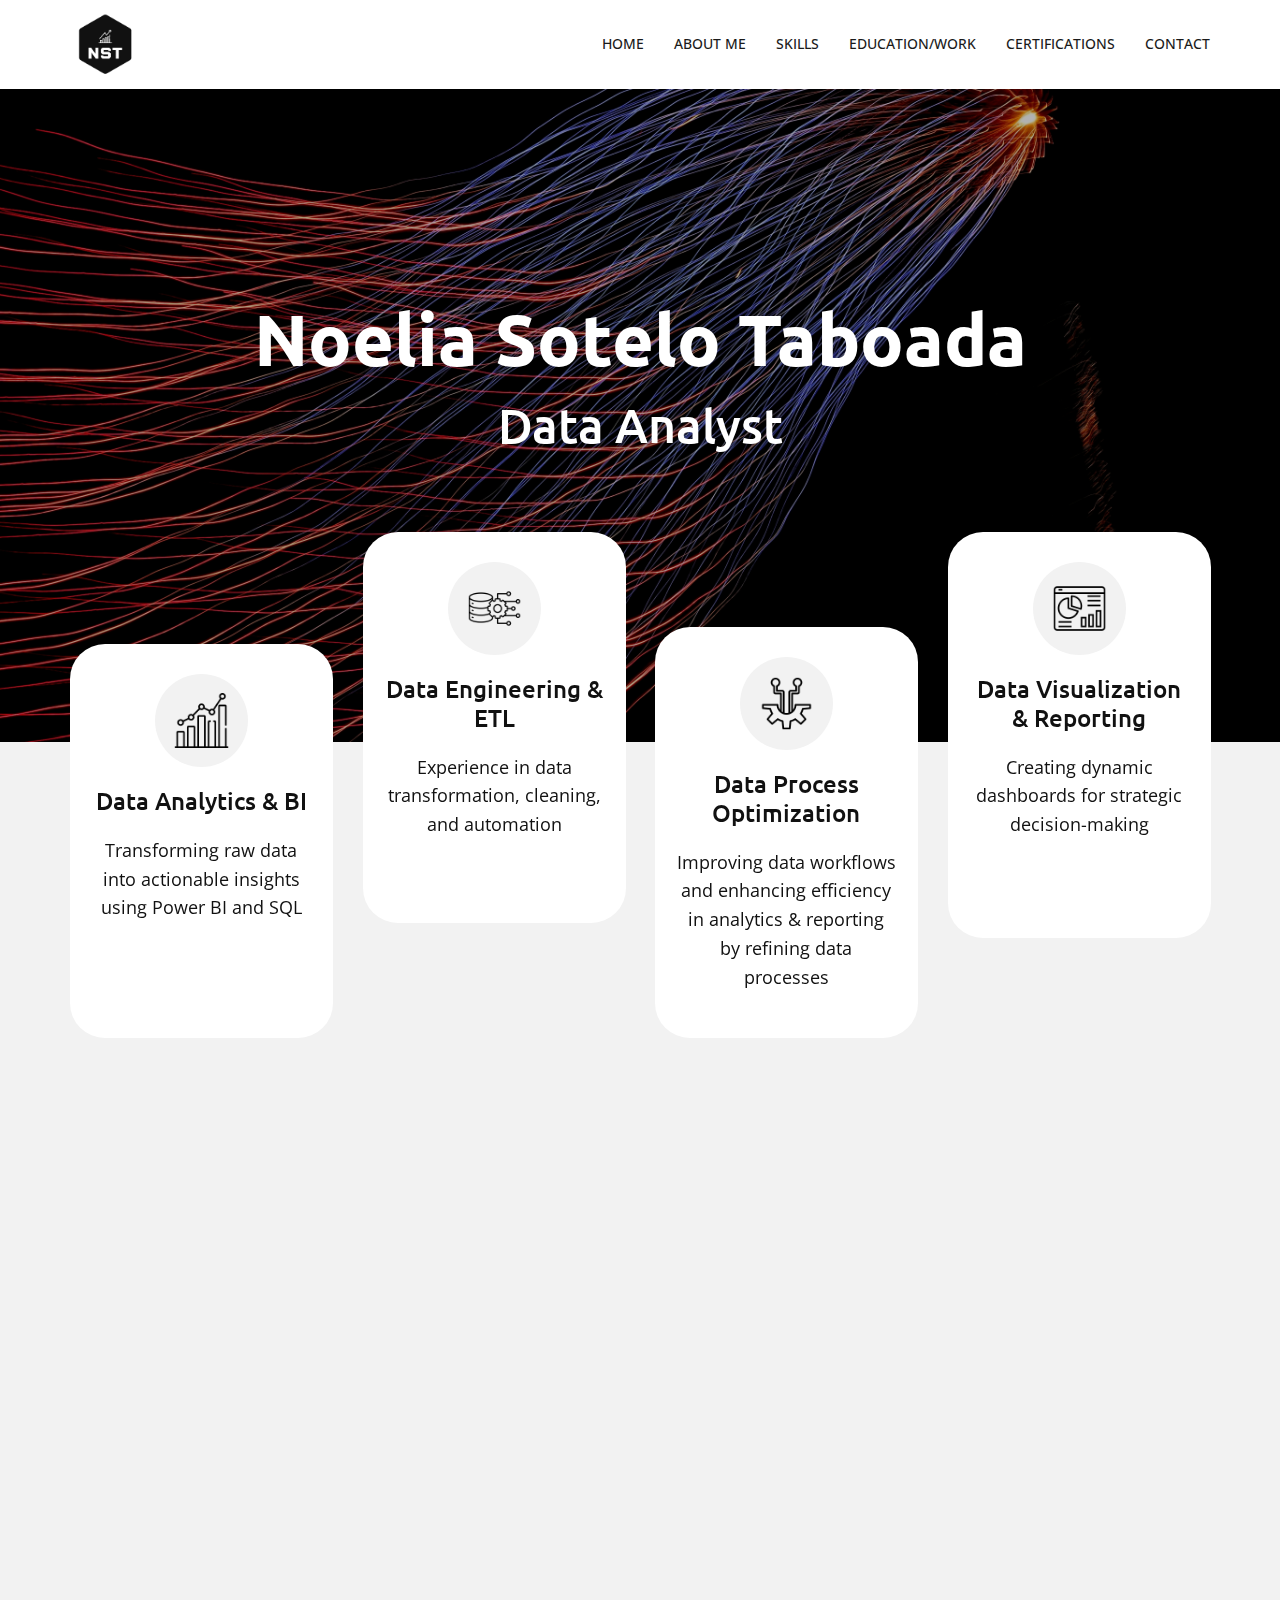
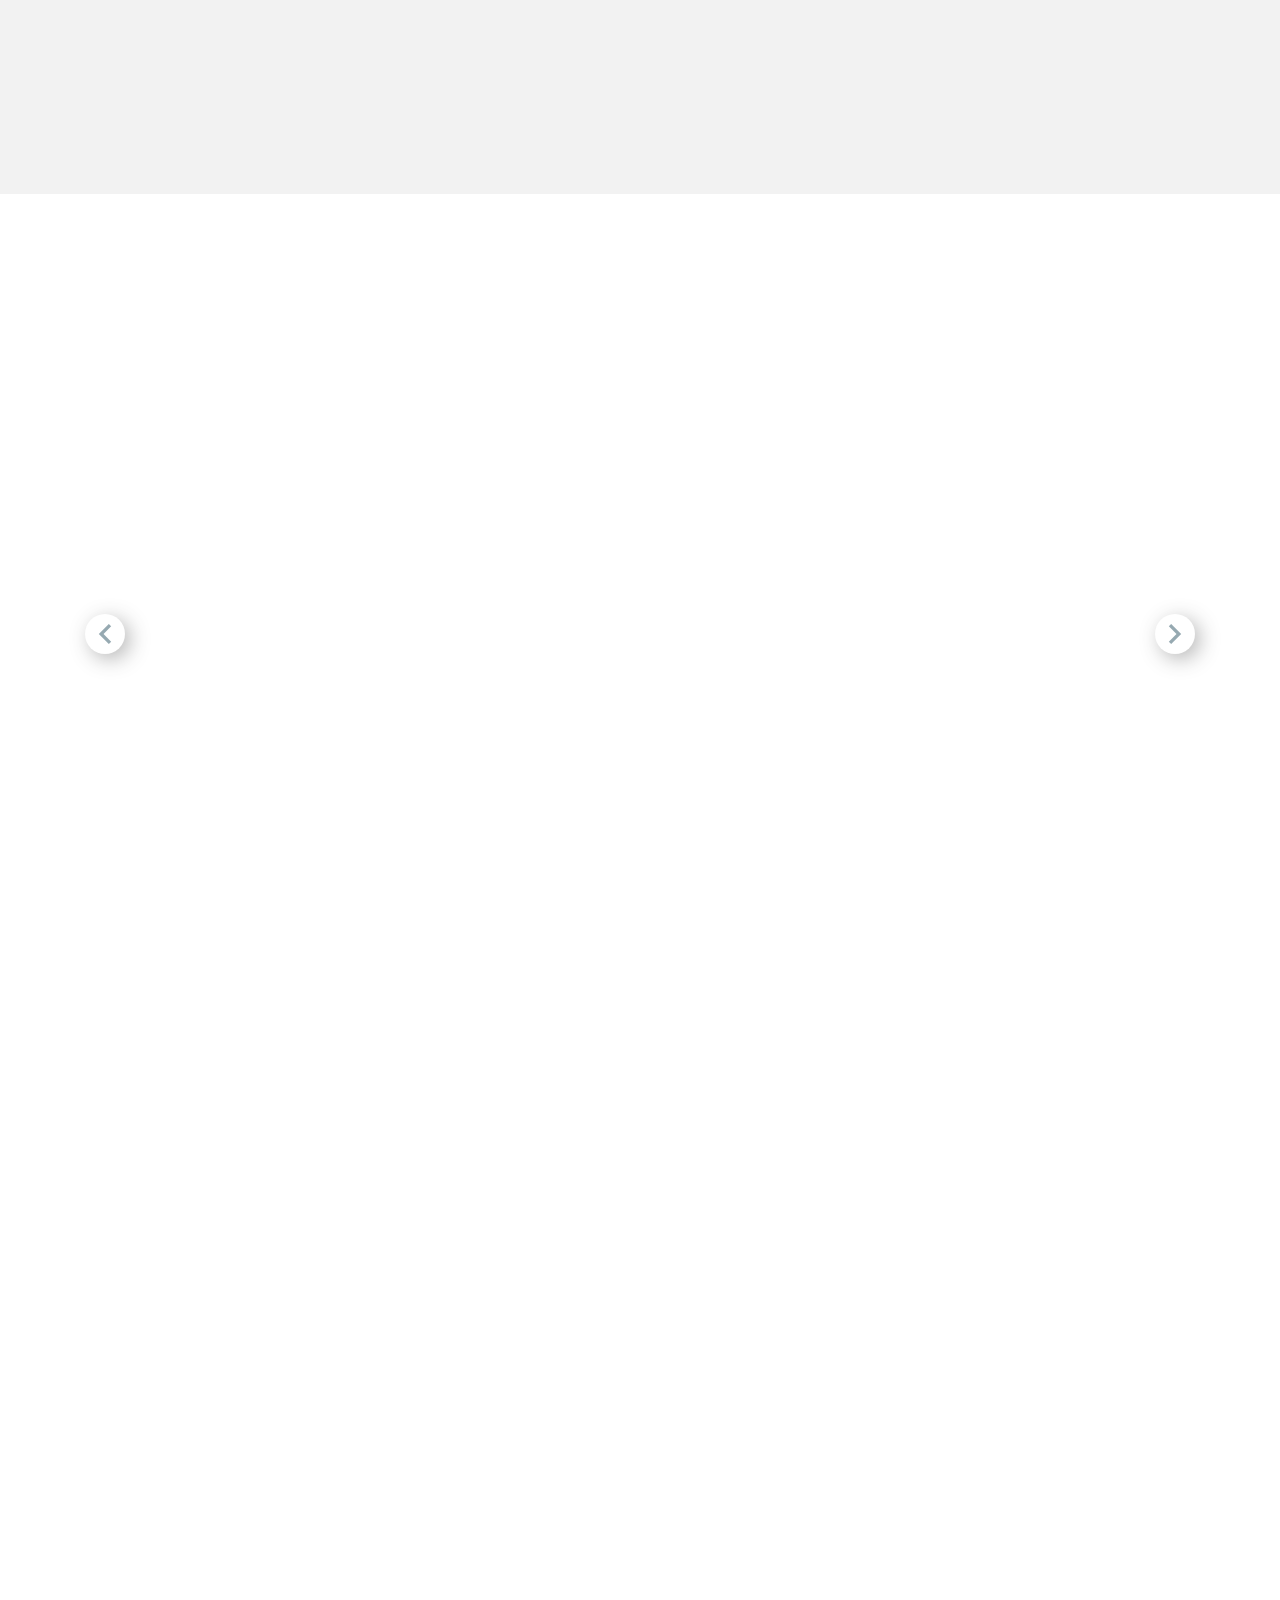
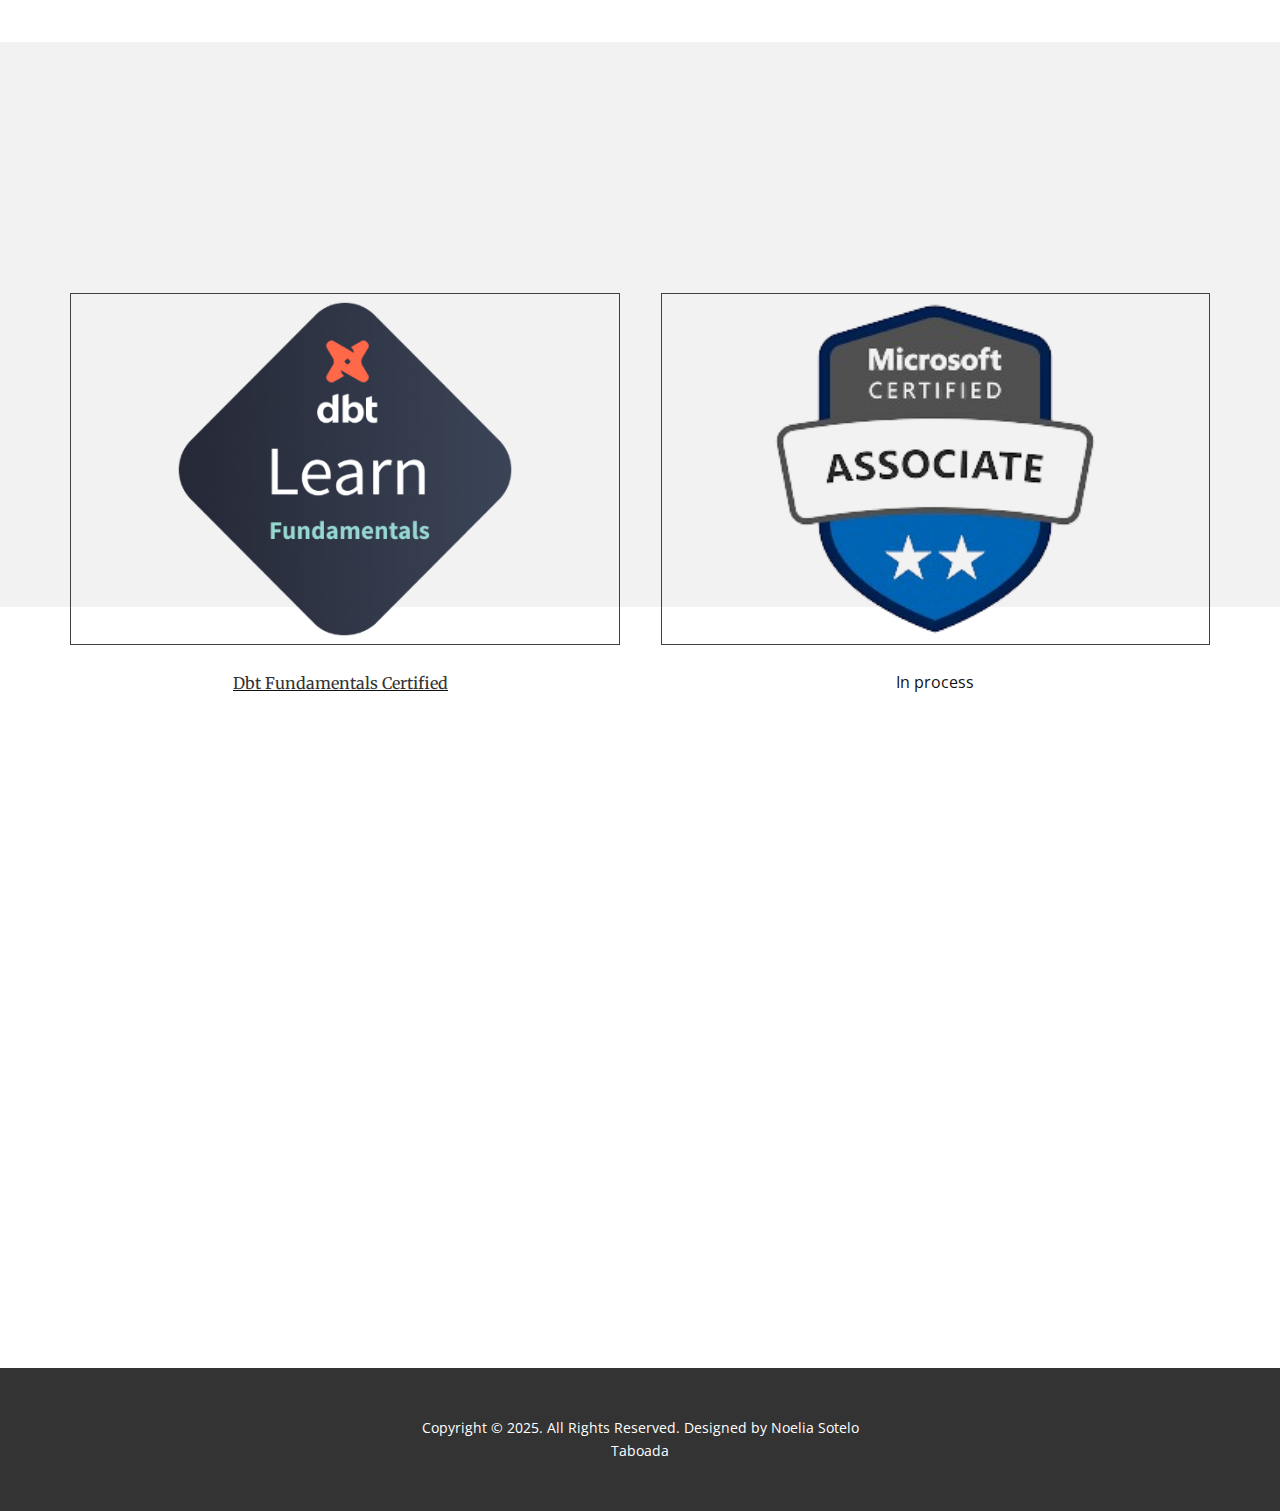
==== commit a4b2cf52: "update webs name" ====
--- a/index.html
+++ b/index.html
@@ -3,7 +3,7 @@
     <meta name="viewport" content="width=device-width, initial-scale=1.0">
     <meta charset="utf-8">
     <meta name="description" content="Explora mi experiencia como analista de datos">
-    <title>Home</title>
+    <title>Portfolio</title>
     <link rel="stylesheet" href="css/page.css" media="screen">
 <link rel="stylesheet" href="css/index.css" media="screen">
     <script class="u-script" type="text/javascript" src="js/jquery.js" defer=""></script>
@@ -144,7 +144,7 @@
               </div>
               <div class="u-container-align-center u-container-style u-layout-cell u-size-28 u-layout-cell-2">
                 <div class="u-container-layout u-valign-middle u-container-layout-2">
-                  <img class="u-image u-image-round u-radius u-image-1" src="images/IMG_0144.jpg" alt="" data-image-width="1170" data-image-height="1405" data-animation-name="customAnimationIn" data-animation-duration="1500" data-animation-delay="700">
+                  <img class="u-image u-image-round u-radius u-image-1" src="images/IMG_2284.jpg" alt="" data-image-width="1170" data-image-height="1405" data-animation-name="customAnimationIn" data-animation-duration="1500" data-animation-delay="700">
                 </div>
               </div>
             </div>
